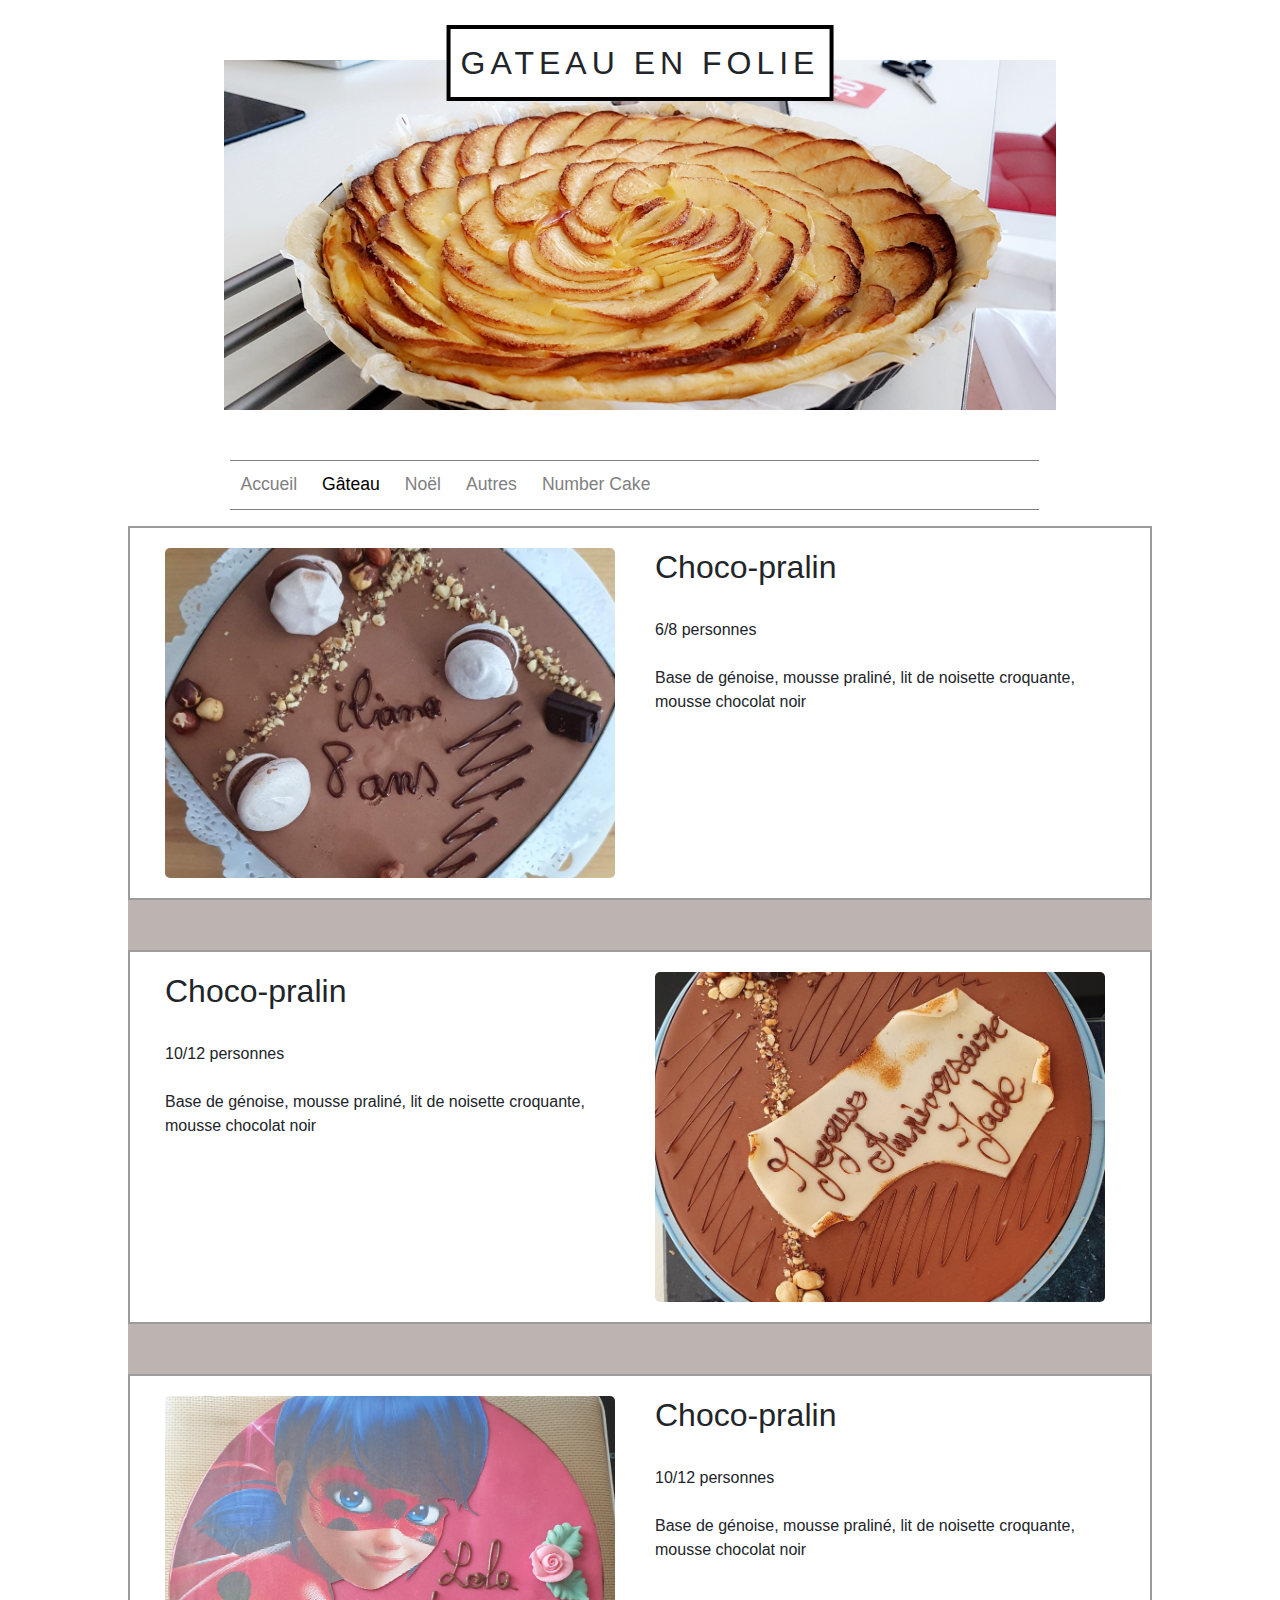
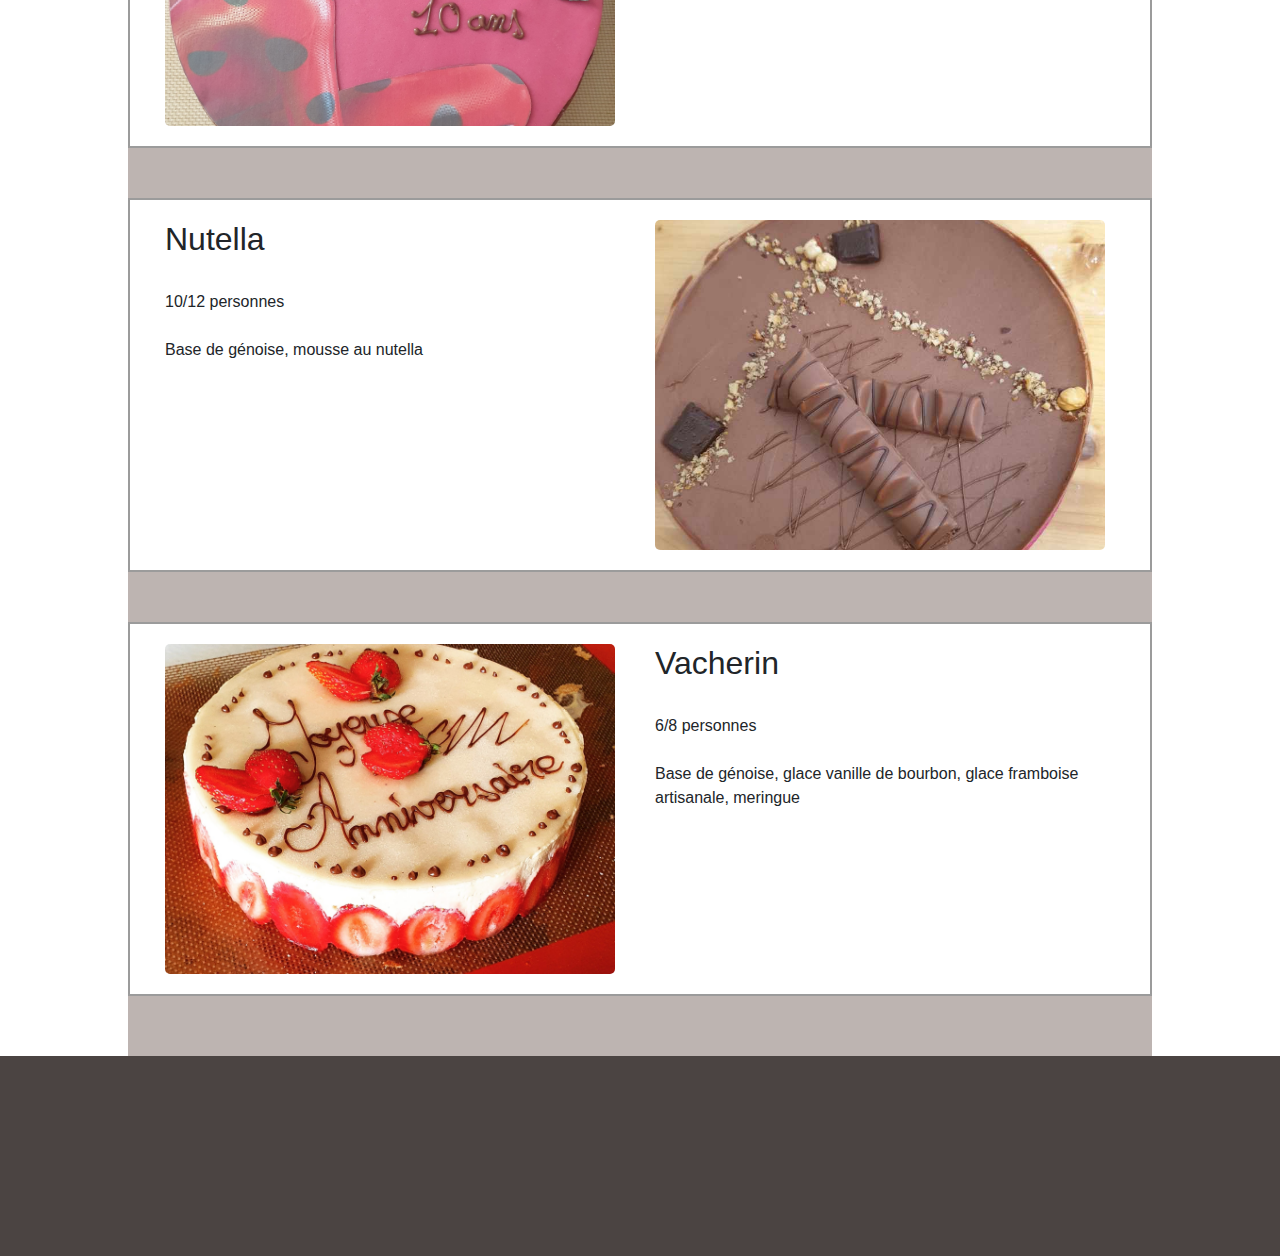
==== gateau.html @ 0f0145e6 "new img & number-cake page" ====
<!DOCTYPE html>
<html lang="fr">
<head>
    <meta charset="utf-8" />
    <title>Gâteaux - Gâteau en Folie</title>
    <link href="css/header.css" rel="stylesheet">
    <link href="css/footer.css" rel="stylesheet">
    <link href="css/page.css" rel="stylesheet">
    <link rel="stylesheet" href="https://maxcdn.bootstrapcdn.com/bootstrap/4.0.0/css/bootstrap.min.css" integrity="sha384-Gn5384xqQ1aoWXA+058RXPxPg6fy4IWvTNh0E263XmFcJlSAwiGgFAW/dAiS6JXm" crossorigin="anonymous">
</head>

<body>
<header>
    <div>
        <div id="banner" class="all">
            <img src="patisserie/tarte-pomme.jpg">
        </div>
        <div id="titleSite">
            <span class="center-page">
                GATEAU EN FOLIE
            </span>
        </div>
    </div>
    <nav>
        <ul>
          <li><a href="index.html"> Accueil</a></li>
          <li><a href="#" class="active"> Gâteau </a></li>
          <li><a href="noel.html"> Noël </a></li>
          <li><a href="others.html"> Autres </a></li>
          <li><a href="number-cake.html"> Number Cake </a></li>
        </ul>
    </nav>
    <!--#include virtual="/common/header.html" -->
</header>
<main>
    <div class="container">
        <div class="row">
            <div class="col-6">
                <img src="patisserie/gateau/ilyana.jpg" class="img-patisserie myImg">
            </div>
            <div class="col-6">
                <h2> Choco-pralin </h2>
                <br>
                <div>
                    6/8 personnes
                </div>
                <br>
                <div>
                    Base de génoise, mousse praliné, lit de noisette croquante, mousse chocolat noir
                </div>
            </div>
        </div>

        <div class="row">
            <div class="col-6">
                <h2> Choco-pralin </h2>
                <br>
                <div>
                    10/12 personnes
                </div>
                <br>
                <div>
                    Base de génoise, mousse praliné, lit de noisette croquante, mousse chocolat noir
                </div>
            </div>
            <div class="col-6">
                <img src="patisserie/gateau/Jade.jpg" class="img-patisserie myImg">
            </div>
        </div>

        <div class="row">
            <div class="col-6">
                <img src="patisserie/gateau/choco-prlin-rouge.jpg" class="img-patisserie myImg">
            </div>
            <div class="col-6">
              <h2> Choco-pralin </h2>
              <br>
              <div>
                  10/12 personnes
              </div>
              <br>
              <div>
                  Base de génoise, mousse praliné, lit de noisette croquante, mousse chocolat noir
              </div>
            </div>
        </div>

        <div class="row">
            <div class="col-6">
                <h2> Nutella </h2>
                <br>
                <div>
                    10/12 personnes
                </div>
                <br>
                <div>
                    Base de génoise, mousse au nutella
                </div>
            </div>
            <div class="col-6">
                <img src="patisserie/gateau/nutella.jpg" class="img-patisserie myImg">
            </div>
        </div>

        <div class="row">
            <div class="col-6">
                <img src="patisserie/gateau/fraisier.jpg" class="img-patisserie myImg">
            </div>
            <div class="col-6">
                <h2> Vacherin </h2>
                <br>
                <div>
                    6/8 personnes
                </div>
                <br>
                <div>
                    Base de génoise, glace vanille de bourbon, glace framboise artisanale, meringue
                </div>
            </div>
        </div>

    </div>
    <div id="myModal" class="modal">
        <span class="close">&times;</span>
        <img class="modal-content" id="img01">
        <div id="caption"></div>
    </div>
</main>
<footer>
    <!-- The Modal -->


    <script>
        // Get the modal
        var modal = document.getElementById('myModal');

        // Get the image and insert it inside the modal - use its "alt" text as a caption
        var modalImg = document.getElementById("img01");
        var captionText = document.getElementById("caption");
        Array.prototype.slice.call(document.getElementsByClassName('myImg')).forEach(elm => elm.addEventListener('click', function(){
            modal.style.display = "block";
            modalImg.src = this.src;
            captionText.innerHTML = this.alt;
        }))

        // Get the <span> element that closes the modal
        var span = document.getElementsByClassName("close")[0];

        // When the user clicks on <span> (x), close the modal
        span.onclick = function() {
            modal.style.display = "none";
        }
    </script>
    <script src="https://code.jquery.com/jquery-3.2.1.slim.min.js" integrity="sha384-KJ3o2DKtIkvYIK3UENzmM7KCkRr/rE9/Qpg6aAZGJwFDMVNA/GpGFF93hXpG5KkN" crossorigin="anonymous"></script>
    <script src="https://cdnjs.cloudflare.com/ajax/libs/popper.js/1.12.9/umd/popper.min.js" integrity="sha384-ApNbgh9B+Y1QKtv3Rn7W3mgPxhU9K/ScQsAP7hUibX39j7fakFPskvXusvfa0b4Q" crossorigin="anonymous"></script>
    <script src="https://maxcdn.bootstrapcdn.com/bootstrap/4.0.0/js/bootstrap.min.js" integrity="sha384-JZR6Spejh4U02d8jOt6vLEHfe/JQGiRRSQQxSfFWpi1MquVdAyjUar5+76PVCmYl" crossorigin="anonymous"></script>
</footer>
</body>

</html>
---- css/header.css ----
html, body{
    width: 100%;
    height: 100%;
    background-color: #ffff;
}

nav {
    margin-left: 18%;
}
nav ul{
    list-style: none;
    padding: 10px;
    width: 77%;
    border-top: 1px solid grey;
    border-bottom: 1px solid gray;
    height: 50px;
}
nav li {
    float: left;
    padding-right: 25px;
}
nav li a {
    font-size: 1.1rem;
    color: gray;
    text-decoration: none;
}
nav li a.active{
    color: black;
    cursor: default;
}
nav li a:hover, nav li a:focus{
    color: black;
    text-decoration: none;
    font-weight: bold;
}
#banner img{
    width: 65%;
    height: 350px;
    margin: auto;
    margin-top: 60px;
    display: block;
    object-fit: cover;
}
#titleSite{
    width: 100%;
    text-align: center;
    height: 50px
}
#titleSite span{
    font-size: 2rem;
    background-color: white;
    border: 4px solid black;
    padding: 10px;
    letter-spacing: 5px;
    top: 25px;

}

#banner-index{
    width: 100%;
    height: 100vh;
    display: block;
}
#banner-index img{
    width: 100vw;
    height: 100vh;
}
#tsparticles {
    z-index: 100;
    position: absolute;
    width: 100vw;
    height: 100vh;
    top: 0;
}
.ticket{
    position: absolute;
    top: 75%;
    z-index: 102;
    margin-left: 50%;
    transform: translate(-50%);
}
.ticket span{
    padding: 10px 20px;
    background-color: #bdb4b1;
    margin-right: 50px;
    font-size: 1.1rem;
    transition-duration: 1s;
    border-radius: 50px;
    text-align: center;
}
.ticket span:hover{
    background-color: #0b0b0b;
    font-size: 1.3rem;
    transition-duration: 1s;
}
.ticket span a{
    color: white;
    font-weight: bold;
}
.ticket span a:hover {
    color: white;
    text-decoration: none;
    font-weight: bold;
}

@media (max-width: 600px){
    #banner{
        display: none;
    }
    nav{
        margin-top: 180px;
    }
    nav ul{
        height: 80px;
    }
    .col-6{
        flex: none !important;
    }
}
@media (max-width: 878px){
    .ticket span{
        display: block;
        margin-bottom: 20px;
    }
    .ticket{
        top: 65%;
    }
}
---- css/footer.css ----
footer{
    height: 200px;
    background-color: #4b4442;
}
---- css/page.css ----
.center-page{
    left: 50%;
    transform: translate(-50%);
    position: absolute;
}
.all{
    width: 100%;
}


main{
    margin: 0 20%;
    min-height: 61%;
    background-color: #ffff;
    margin-bottom: 40px;
}
.container{
    background-color: #bdb4b1;
    padding: 0;
    padding-bottom: 10px;
}
.row{
    background-color: white;
    border: 2px solid #9b9b9b;
    margin-bottom: 50px;
    padding: 20px;
}

.img-patisserie{
    max-width: 450px;
    max-height: 330px;
    object-fit: cover;
    width: 100%;
    height: 100%;
}
.myImg {
    border-radius: 5px;
    cursor: pointer;
    transition: 0.3s;
}

.myImg:hover {opacity: 0.7;}

/* The Modal (background) */
.modal {
    display: none; /* Hidden by default */
    position: fixed; /* Stay in place */
    z-index: 1; /* Sit on top */
    padding-top: 100px; /* Location of the box */
    left: 0;
    top: 0;
    width: 100%; /* Full width */
    height: 100%; /* Full height */
    overflow: auto; /* Enable scroll if needed */
    background-color: rgb(0,0,0); /* Fallback color */
    background-color: rgba(0,0,0,0.9); /* Black w/ opacity */
}

/* Modal Content (image) */
.modal-content {
    margin: auto;
    display: block;
    width: 80%;
    max-width: 700px;
}

/* Caption of Modal Image */
#caption {
    margin: auto;
    display: block;
    width: 80%;
    max-width: 700px;
    text-align: center;
    color: #ccc;
    padding: 10px 0;
    height: 150px;
}

/* Add Animation */
.modal-content, #caption {
    animation-name: zoom;
    animation-duration: 0.6s;
}

@keyframes zoom {
    from {transform: scale(0.1)}
    to {transform: scale(1)}
}

/* The Close Button */
.close {
    position: absolute;
    top: 15px;
    right: 35px;
    color: #f1f1f1;
    font-size: 40px;
    font-weight: bold;
    transition: 0.3s;
}

.close:hover,
.close:focus {
    color: #bbb;
    text-decoration: none;
    cursor: pointer;
}

/* 100% Image Width on Smaller Screens */
@media only screen and (max-width: 700px){
    .modal-content {
        width: 100%;
    }
}
@media (max-width: 1616px){
    main{
        margin: 0 10%;
    }
}
@media (max-width: 1004px){
    .container{
        max-width: none !important;
    }
    .col-6{
        max-width: none !important;
        float: none;
    }
}
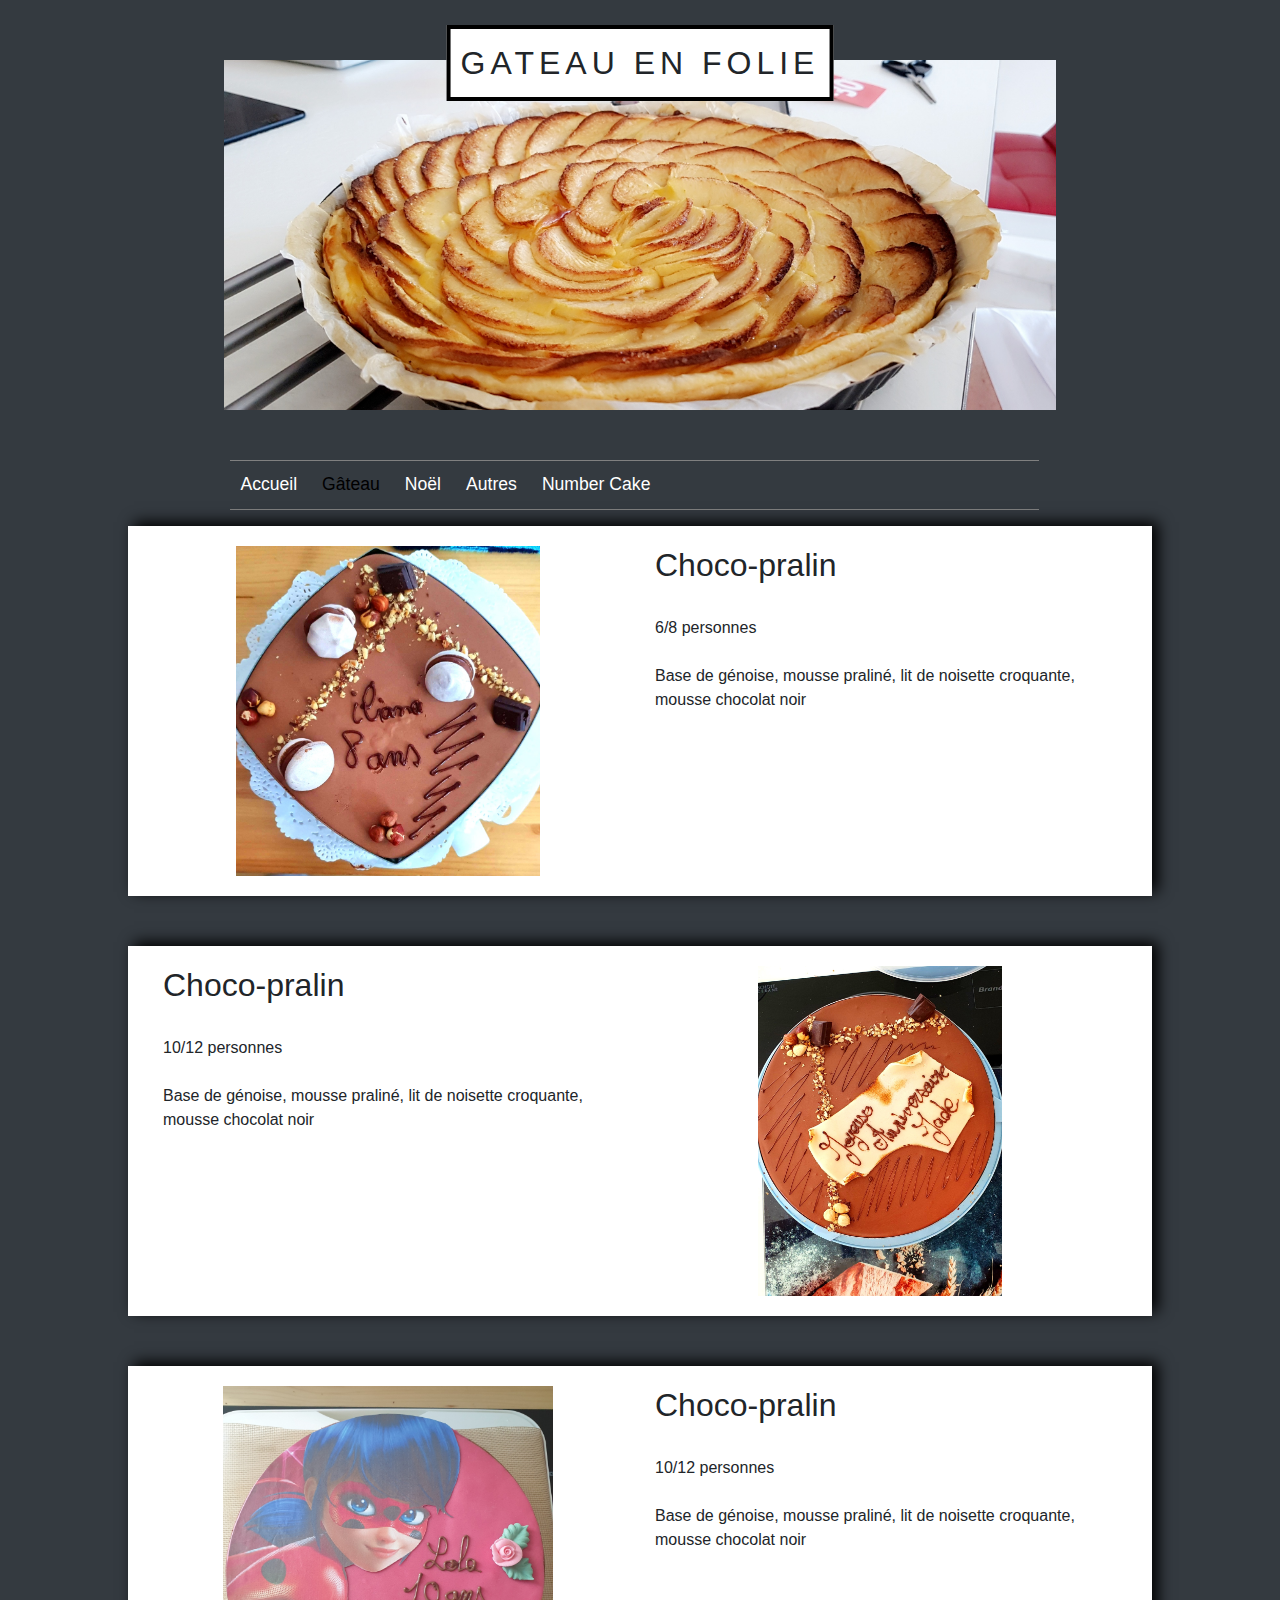
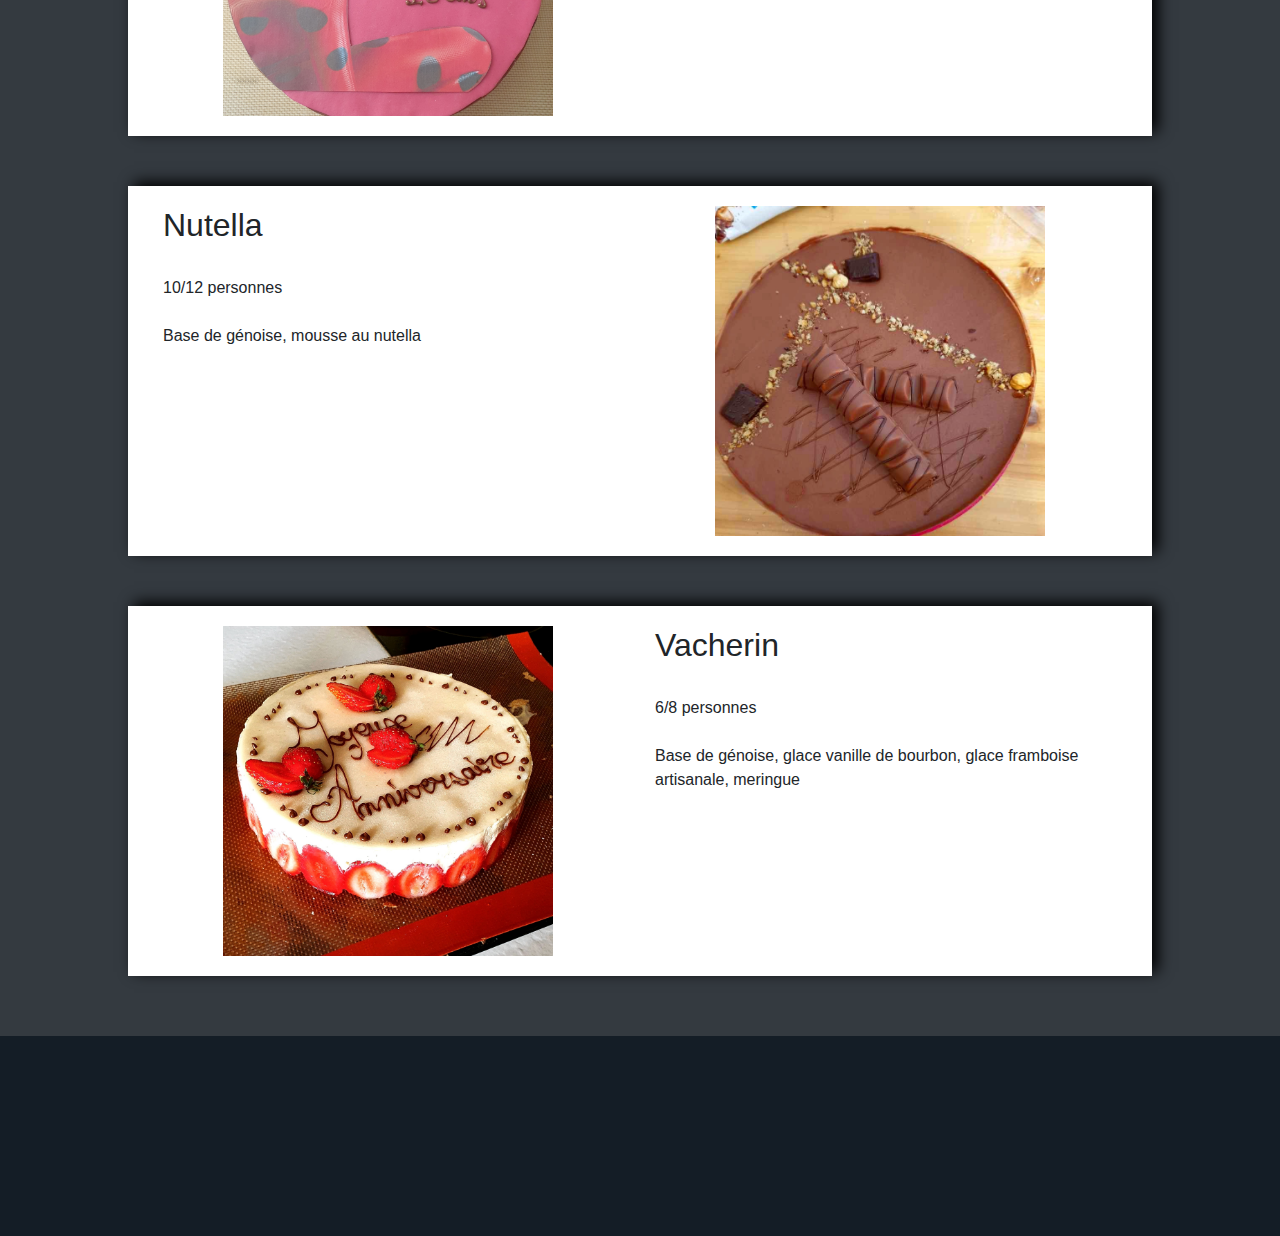
==== commit 6e4f732b: "dark theme" ====
--- a/gateau.html
+++ b/gateau.html
@@ -6,6 +6,7 @@
     <link href="css/header.css" rel="stylesheet">
     <link href="css/footer.css" rel="stylesheet">
     <link href="css/page.css" rel="stylesheet">
+    <link href="css/dark-theme.css" rel="stylesheet">
     <link rel="stylesheet" href="https://maxcdn.bootstrapcdn.com/bootstrap/4.0.0/css/bootstrap.min.css" integrity="sha384-Gn5384xqQ1aoWXA+058RXPxPg6fy4IWvTNh0E263XmFcJlSAwiGgFAW/dAiS6JXm" crossorigin="anonymous">
 </head>
 
--- a/css/header.css
+++ b/css/header.css
@@ -2,6 +2,7 @@
     width: 100%;
     height: 100%;
     background-color: #ffff;
+    scroll-behavior: smooth;
 }
 
 nav {
@@ -21,7 +22,6 @@
 }
 nav li a {
     font-size: 1.1rem;
-    color: gray;
     text-decoration: none;
 }
 nav li a.active{
@@ -72,14 +72,70 @@
     height: 100vh;
     top: 0;
 }
-.ticket{
-    position: absolute;
-    top: 75%;
-    z-index: 102;
-    margin-left: 50%;
-    transform: translate(-50%);
+.ticket .row {
+  border: none;
 }
-.ticket span{
+.ticket .col-sm .row div{
+  width: 100%;
+  text-align: center;
+}
+.img-index{
+  max-height: 330px;
+  height: 100%;
+  opacity: 1;
+  transition: .3s ease-in-out;
+}
+.ticket.container a:hover .img-index{
+  opacity: .2;
+  border-radius: 50%;
+}
+.ticket.container a:hover div:nth-child(2){
+  opacity: 1;
+}
+.ticket.container a div:nth-child(2){
+  opacity: 0;
+  font-size: 2rem;
+  position: absolute;
+  top: calc(165px - 2rem);
+  transition: .4s ease-in-out;
+  background-color: #430505ad;
+  color: white;
+}
+.ticket.container a{
+  margin-left: 50%;
+  transform: translate(-50%);
+}
+.text-presentation{
+  margin: 2% 10%;
+  background-color: white;
+  box-shadow: 1px -1px 12px black;
+  padding: 30px 15px;
+  text-align: center;
+  font-size: 1.4rem;
+}
+.anchor-index{
+  color: black;
+  position: absolute;
+  margin-left: 50%;
+  transform: translate(-50%);
+  z-index: 101;
+  top: 80vh;
+  font-size: 4rem;
+  border: 2px solid;
+  border-radius: 50%;
+  width: 70px;
+  height: 70px;
+  text-align: center;
+  line-height: 3.5rem;
+  transition: .5s ease-in-out;
+  cursor: pointer;
+  background-color: transparent;
+}
+.anchor-index:hover{
+  background-color: black;
+  color: white;
+}
+/*.ticket span{
     padding: 10px 20px;
     background-color: #bdb4b1;
     margin-right: 50px;
@@ -101,8 +157,15 @@
     color: white;
     text-decoration: none;
     font-weight: bold;
+}*/
+@media (min-width: 450px){
+  #banner-index img, #banner-index, #tsparticles{
+    height: 30vh;
+  }
+  .anchor-index{
+    display: none;
+  }
 }
-
 @media (max-width: 600px){
     #banner{
         display: none;
--- a/css/footer.css
+++ b/css/footer.css
@@ -1,4 +1,3 @@
 footer{
     height: 200px;
-    background-color: #4b4442;
-}+}
--- a/css/page.css
+++ b/css/page.css
@@ -11,17 +11,13 @@
 main{
     margin: 0 20%;
     min-height: 61%;
-    background-color: #ffff;
     margin-bottom: 40px;
 }
 .container{
-    background-color: #bdb4b1;
     padding: 0;
     padding-bottom: 10px;
 }
 .row{
-    background-color: white;
-    border: 2px solid #9b9b9b;
     margin-bottom: 50px;
     padding: 20px;
 }
@@ -29,7 +25,7 @@
 .img-patisserie{
     max-width: 450px;
     max-height: 330px;
-    object-fit: cover;
+    object-fit: contain;
     width: 100%;
     height: 100%;
 }
--- a/css/dark-theme.css
+++ b/css/dark-theme.css
@@ -0,0 +1,14 @@
+body, main, .container, .ticket .row, header#header, body, html{
+  background-color: #343a40 !important;
+  box-shadow: none;
+}
+footer{
+  background-color: #141d26;
+}
+.row{
+  background-color: white;
+  box-shadow: 6px -4px 14px black;
+}
+nav li a{
+  color: white;
+}
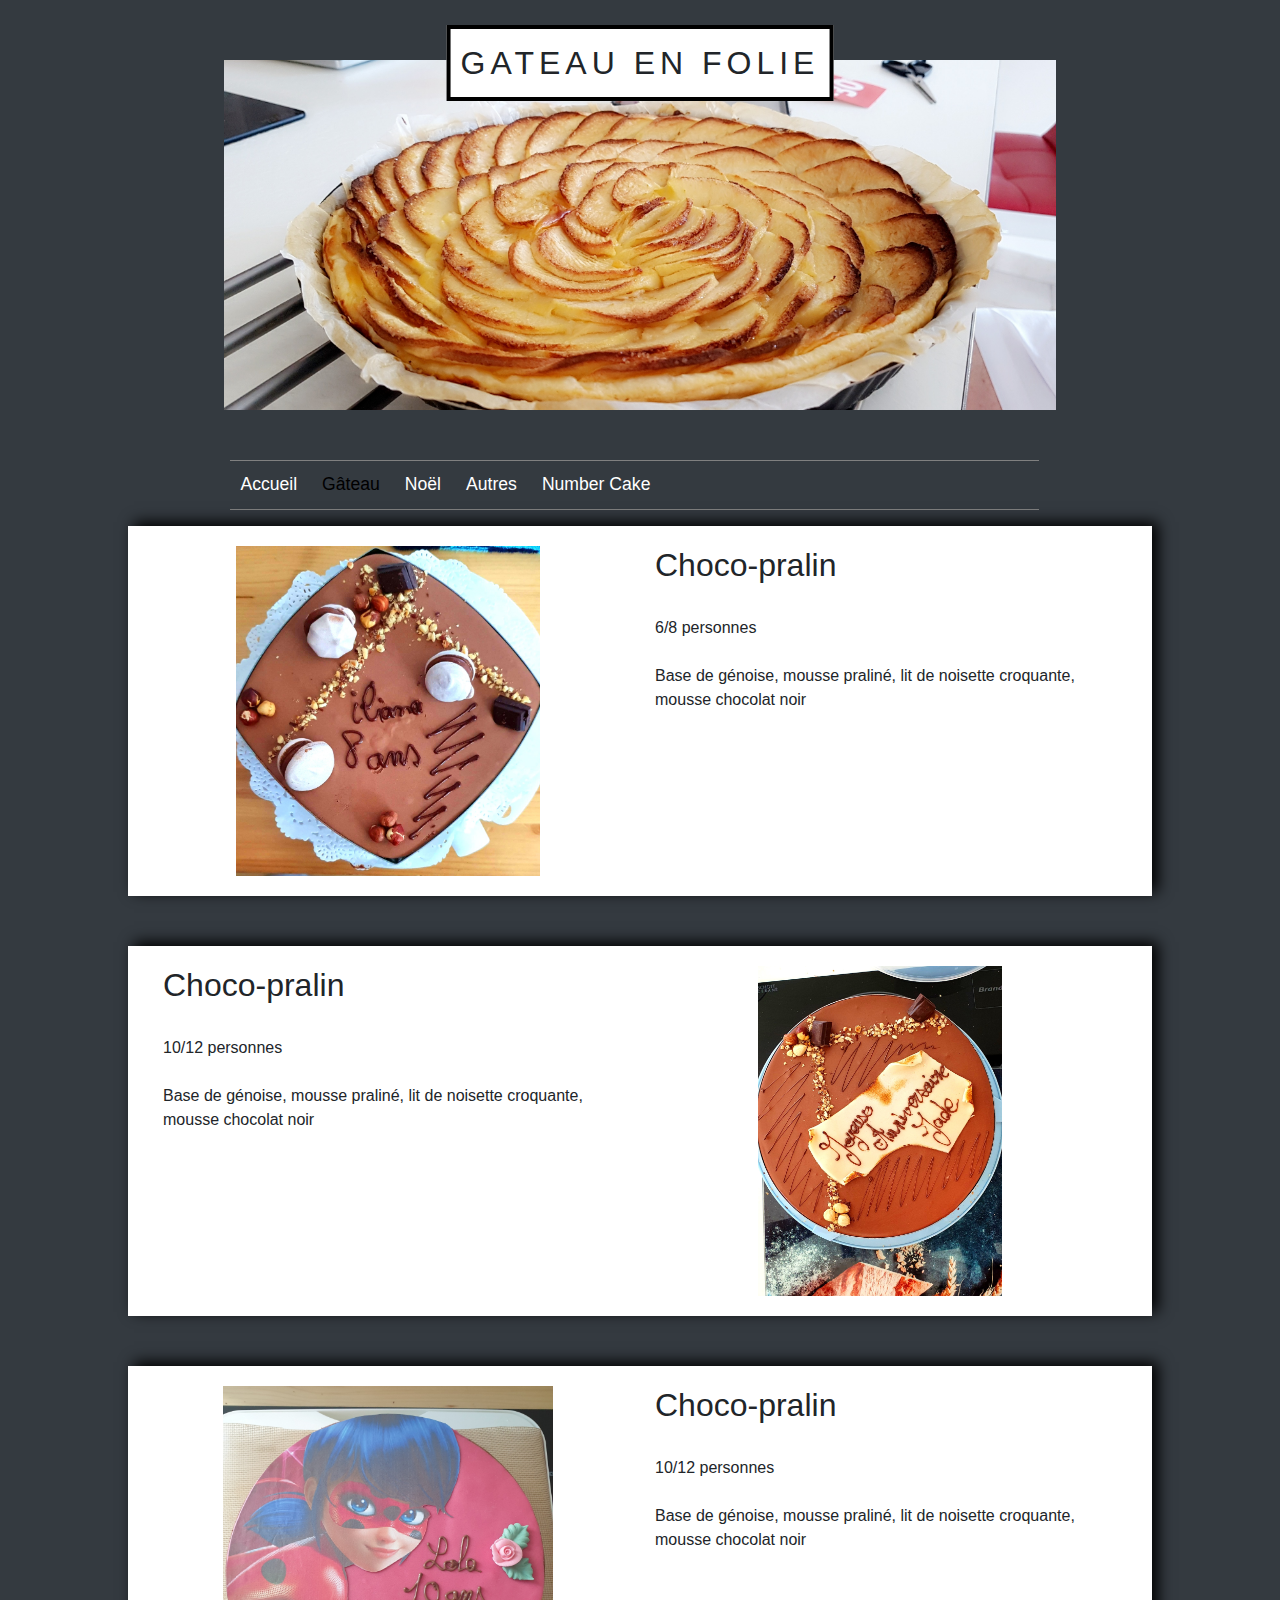
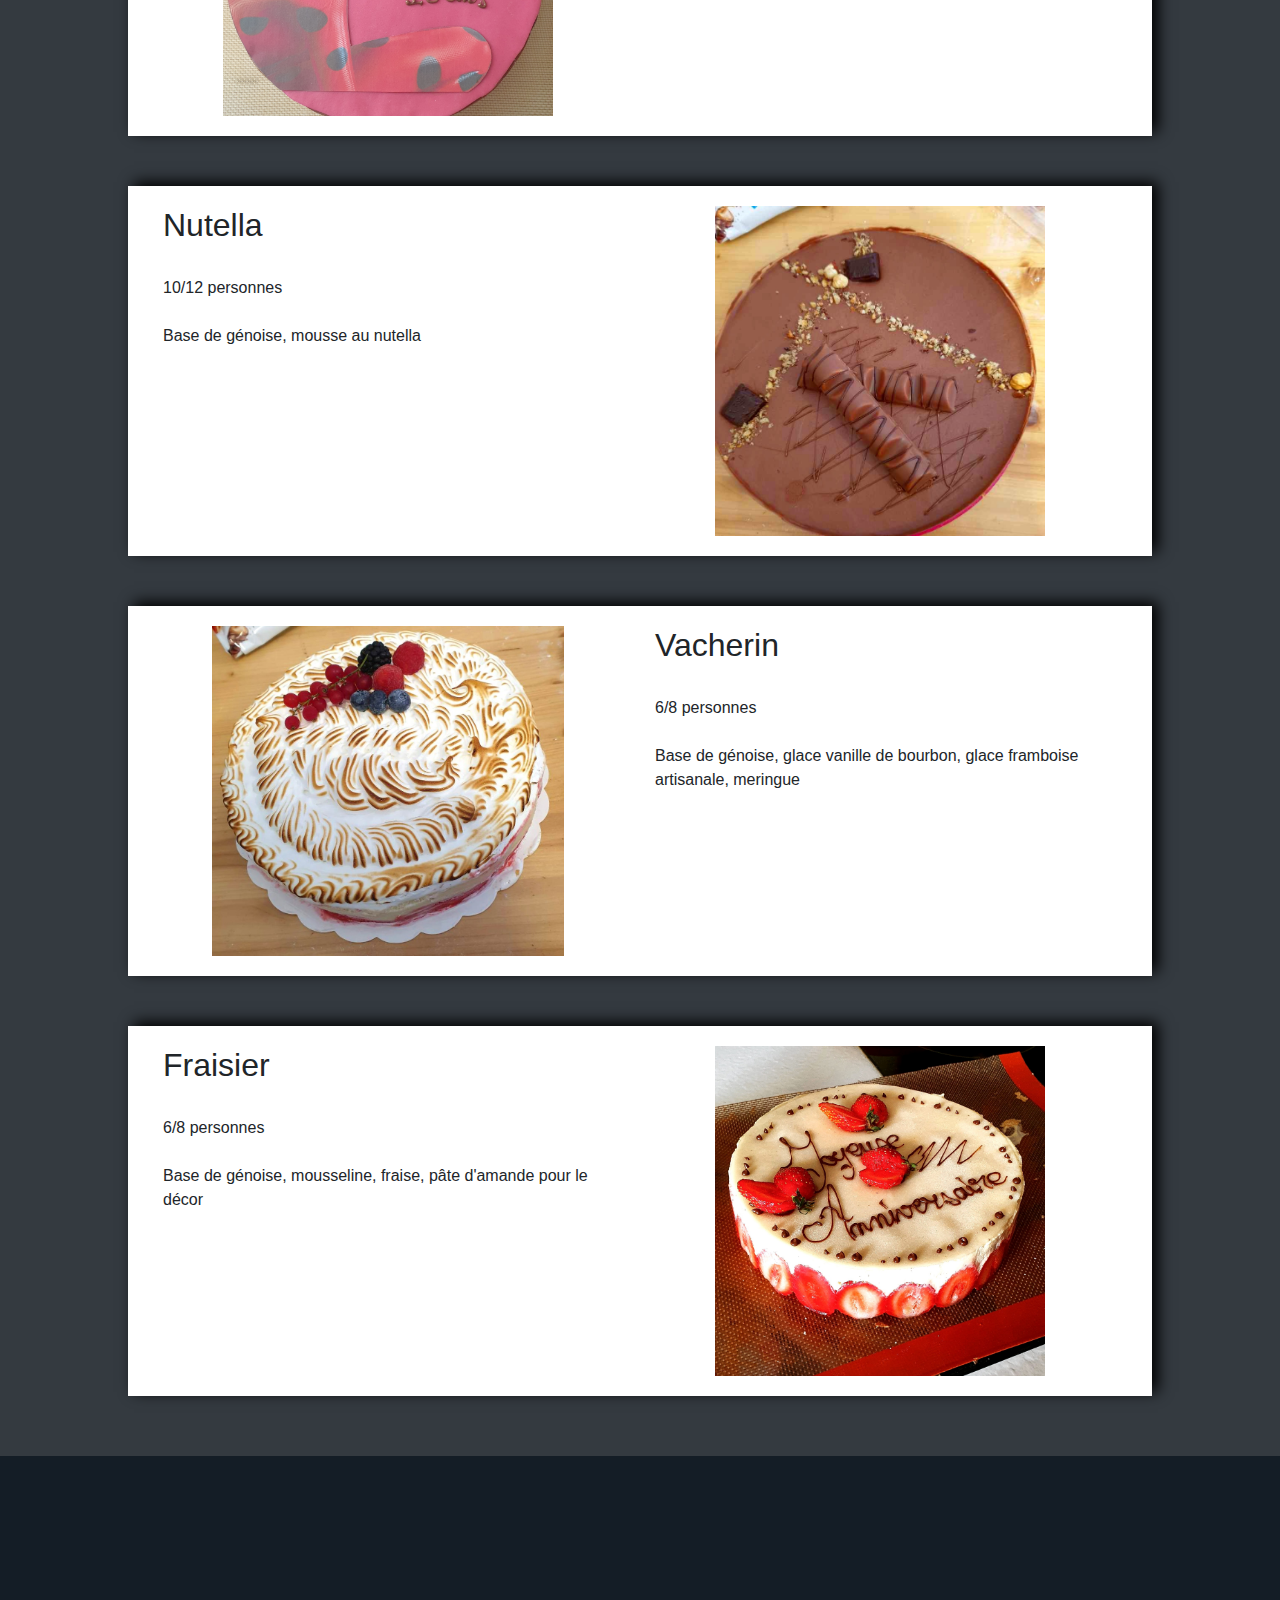
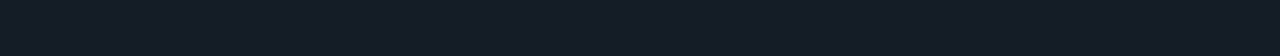
==== commit b42bbfbf: "bug with vacherin and fraisier" ====
--- a/gateau.html
+++ b/gateau.html
@@ -105,7 +105,7 @@
 
         <div class="row">
             <div class="col-6">
-                <img src="patisserie/gateau/fraisier.jpg" class="img-patisserie myImg">
+                <img src="patisserie/gateau/vacherin.jpg" class="img-patisserie myImg">
             </div>
             <div class="col-6">
                 <h2> Vacherin </h2>
@@ -117,6 +117,23 @@
                 <div>
                     Base de génoise, glace vanille de bourbon, glace framboise artisanale, meringue
                 </div>
+            </div>
+        </div>
+
+        <div class="row">
+            <div class="col-6">
+                <h2> Fraisier </h2>
+                <br>
+                <div>
+                    6/8 personnes
+                </div>
+                <br>
+                <div>
+                    Base de génoise, mousseline, fraise, pâte d'amande pour le décor
+                </div>
+            </div>
+            <div class="col-6">
+                <img src="patisserie/gateau/fraisier.jpg" class="img-patisserie myImg">
             </div>
         </div>
 
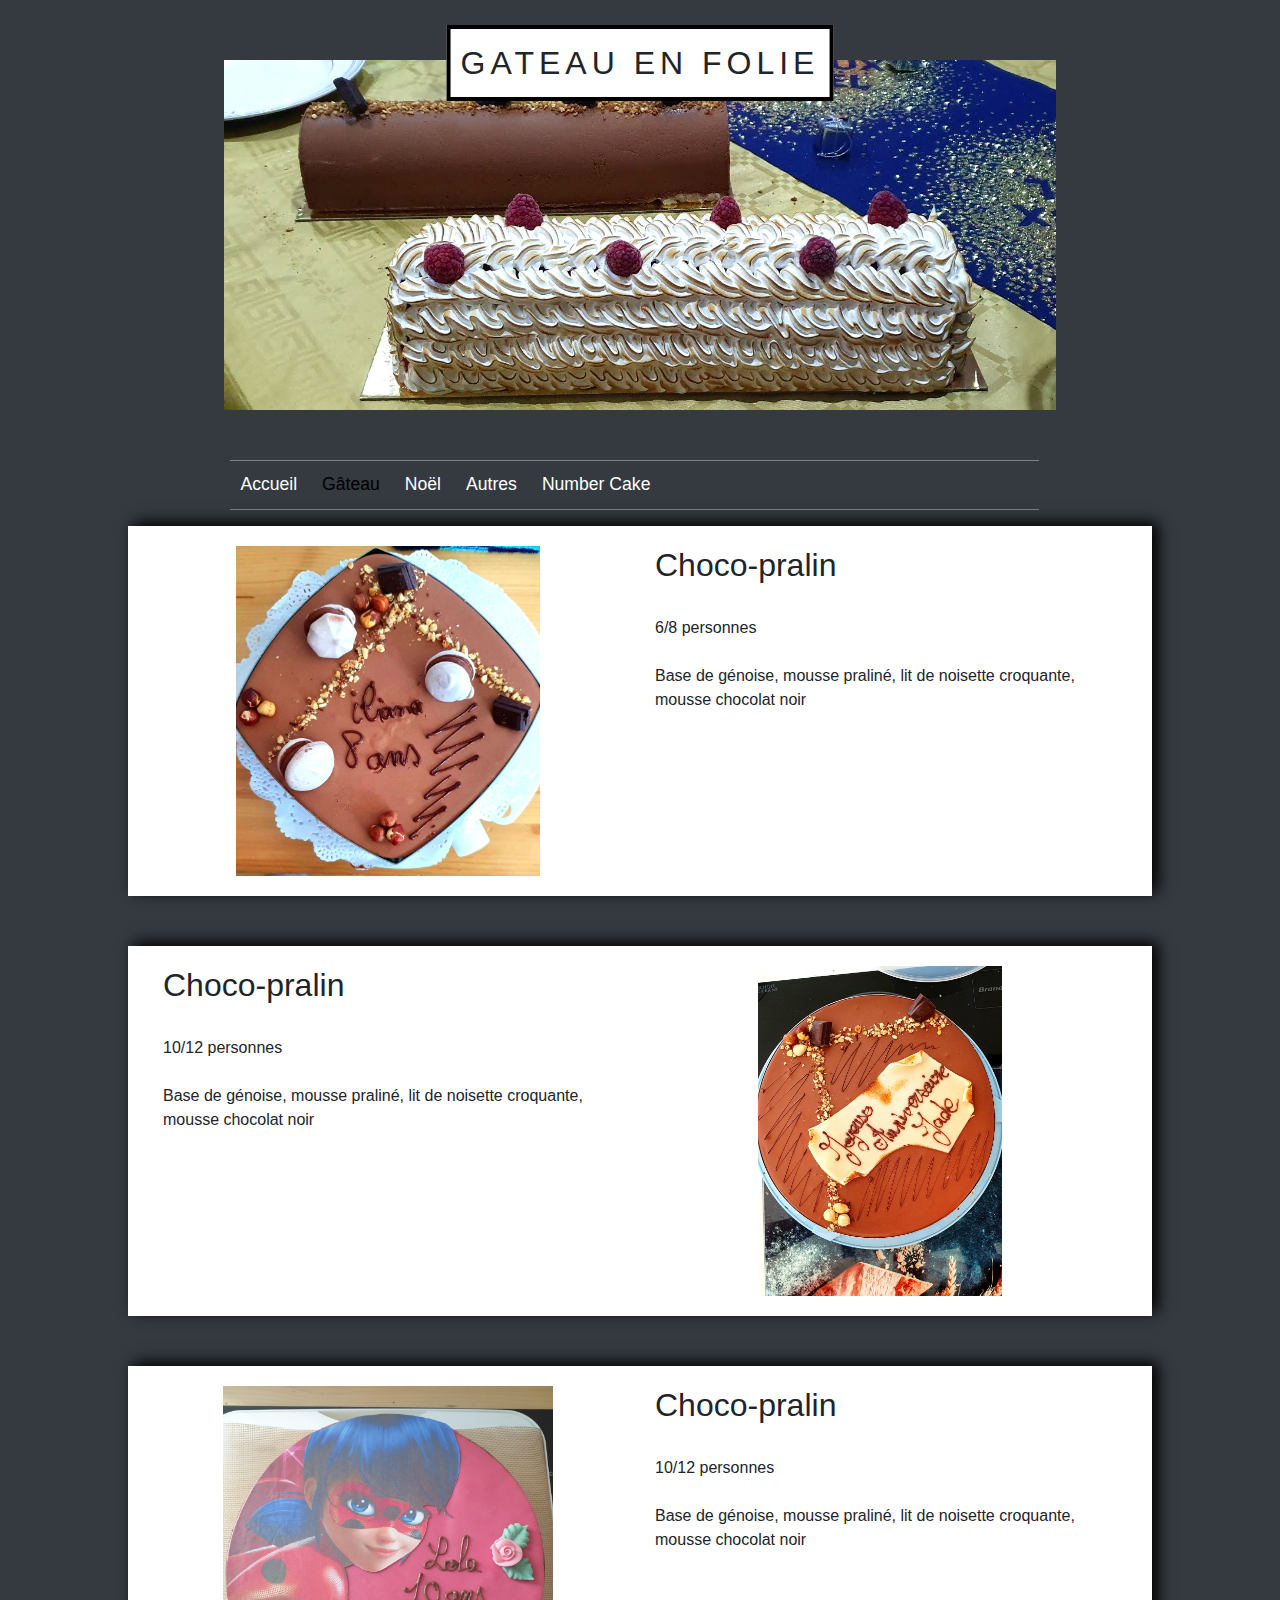
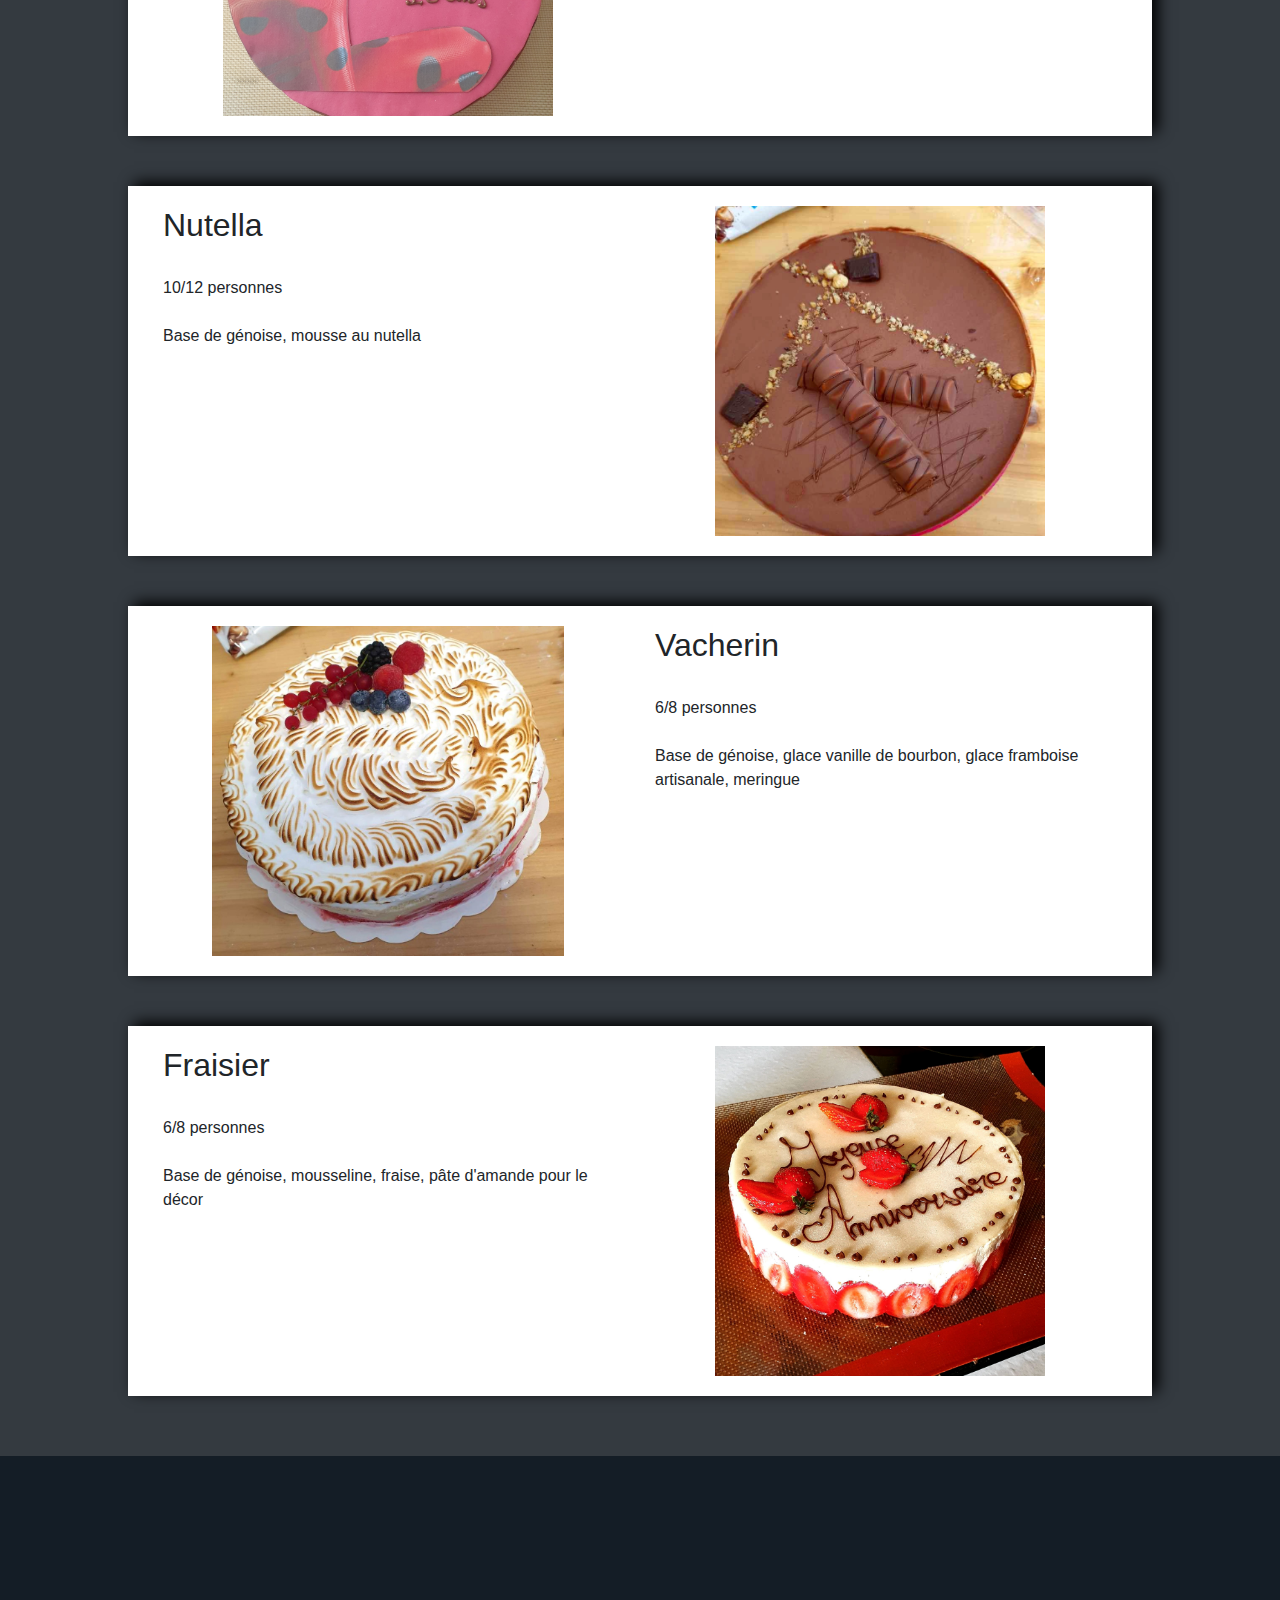
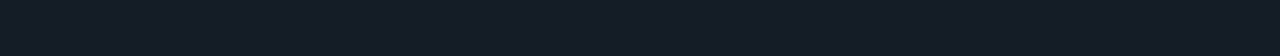
==== commit 760b74cf: "caroussel" ====
--- a/gateau.html
+++ b/gateau.html
@@ -14,7 +14,7 @@
 <header>
     <div>
         <div id="banner" class="all">
-            <img src="patisserie/tarte-pomme.jpg">
+            <img src="patisserie/presentation.jpg">
         </div>
         <div id="titleSite">
             <span class="center-page">
--- a/css/header.css
+++ b/css/header.css
@@ -158,7 +158,7 @@
     text-decoration: none;
     font-weight: bold;
 }*/
-@media (min-width: 450px){
+@media (max-width: 450px){
   #banner-index img, #banner-index, #tsparticles{
     height: 30vh;
   }
--- a/css/page.css
+++ b/css/page.css
@@ -101,6 +101,45 @@
     cursor: pointer;
 }
 
+/* Caroussel */
+.mySlides1, .mySlides2 {display: none}
+img {vertical-align: middle;}
+
+/* Slideshow container */
+.slideshow-container {
+  max-width: 1000px;
+  position: relative;
+  margin: auto;
+}
+
+/* Next & previous buttons */
+.prev, .next {
+  cursor: pointer;
+  position: absolute;
+  top: 50%;
+  width: auto;
+  padding: 16px;
+  margin-top: -22px;
+  color: white;
+  font-weight: bold;
+  font-size: 18px;
+  transition: 0.6s ease;
+  border-radius: 0 3px 3px 0;
+  user-select: none;
+}
+
+/* Position the "next button" to the right */
+.next {
+  right: 0;
+  border-radius: 3px 0 0 3px;
+}
+
+/* On hover, add a grey background color */
+.prev:hover, .next:hover {
+  background-color: #f1f1f1;
+  color: black;
+}
+
 /* 100% Image Width on Smaller Screens */
 @media only screen and (max-width: 700px){
     .modal-content {
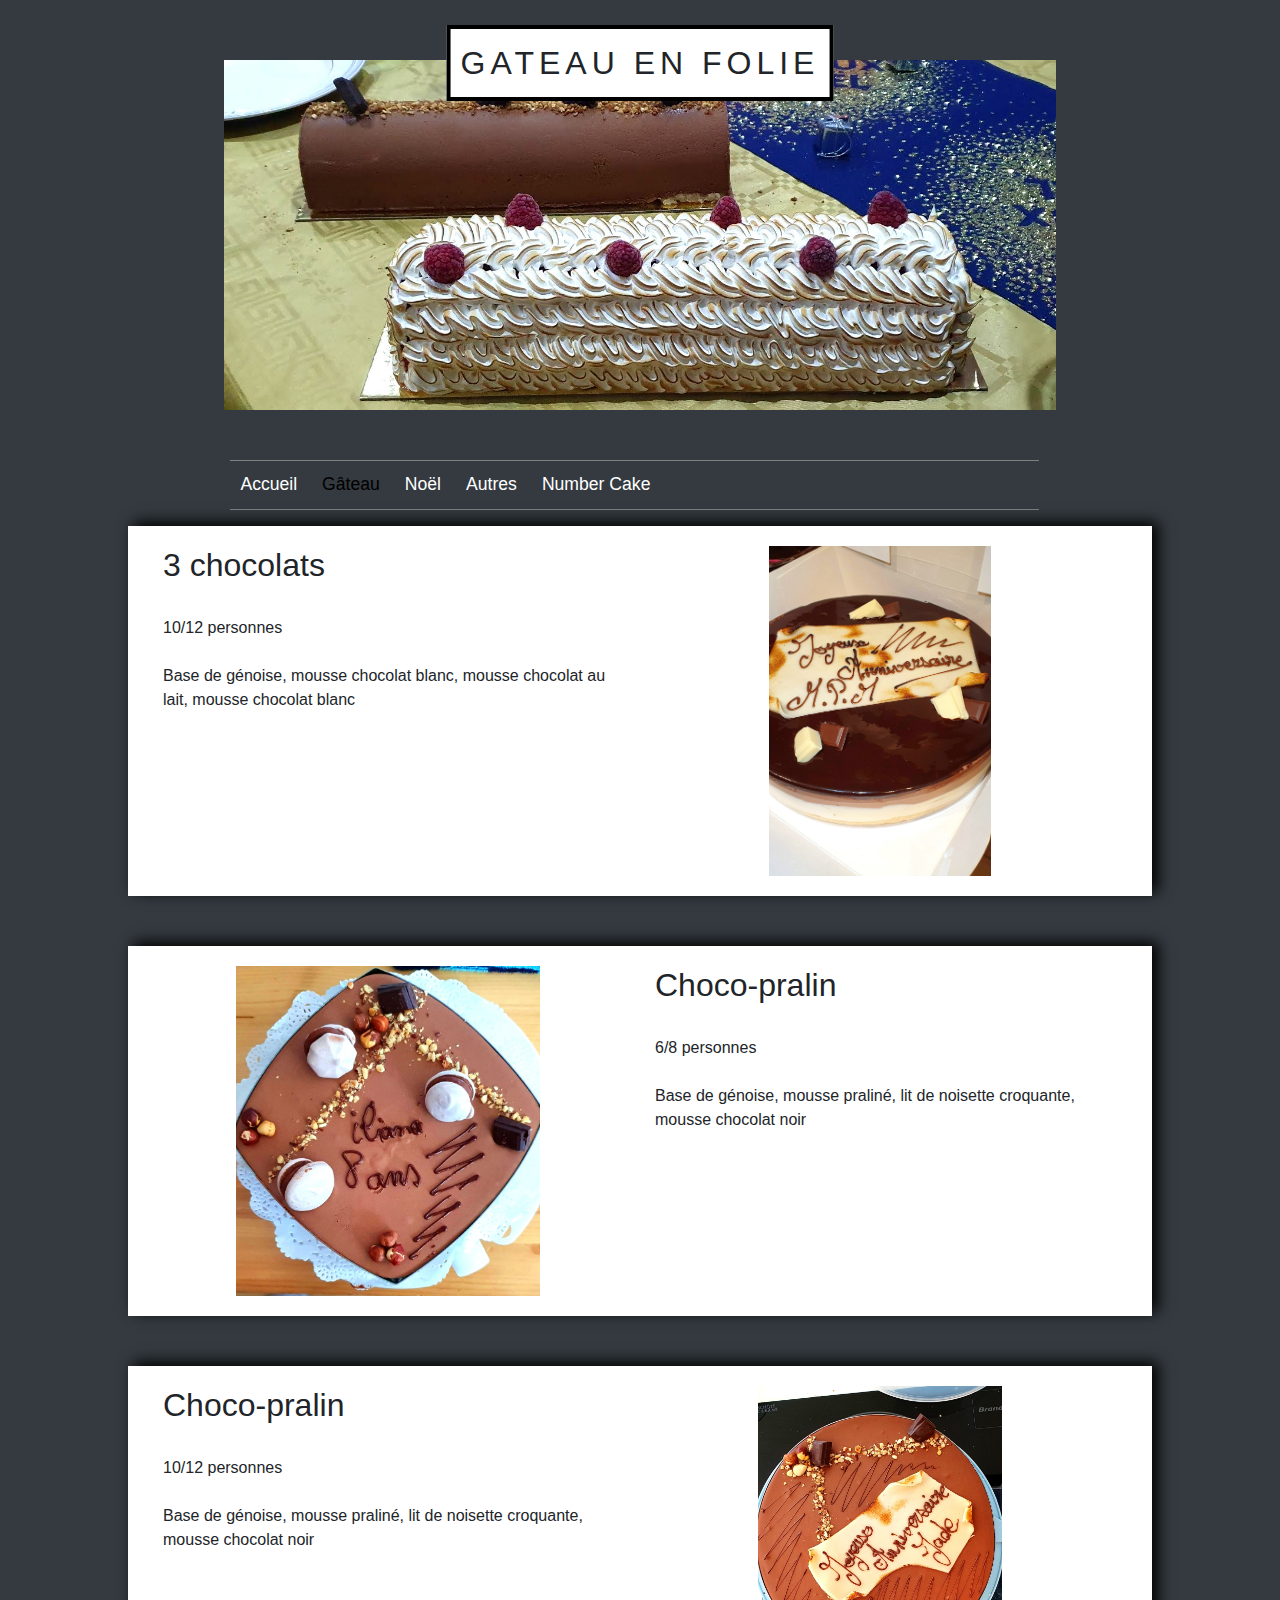
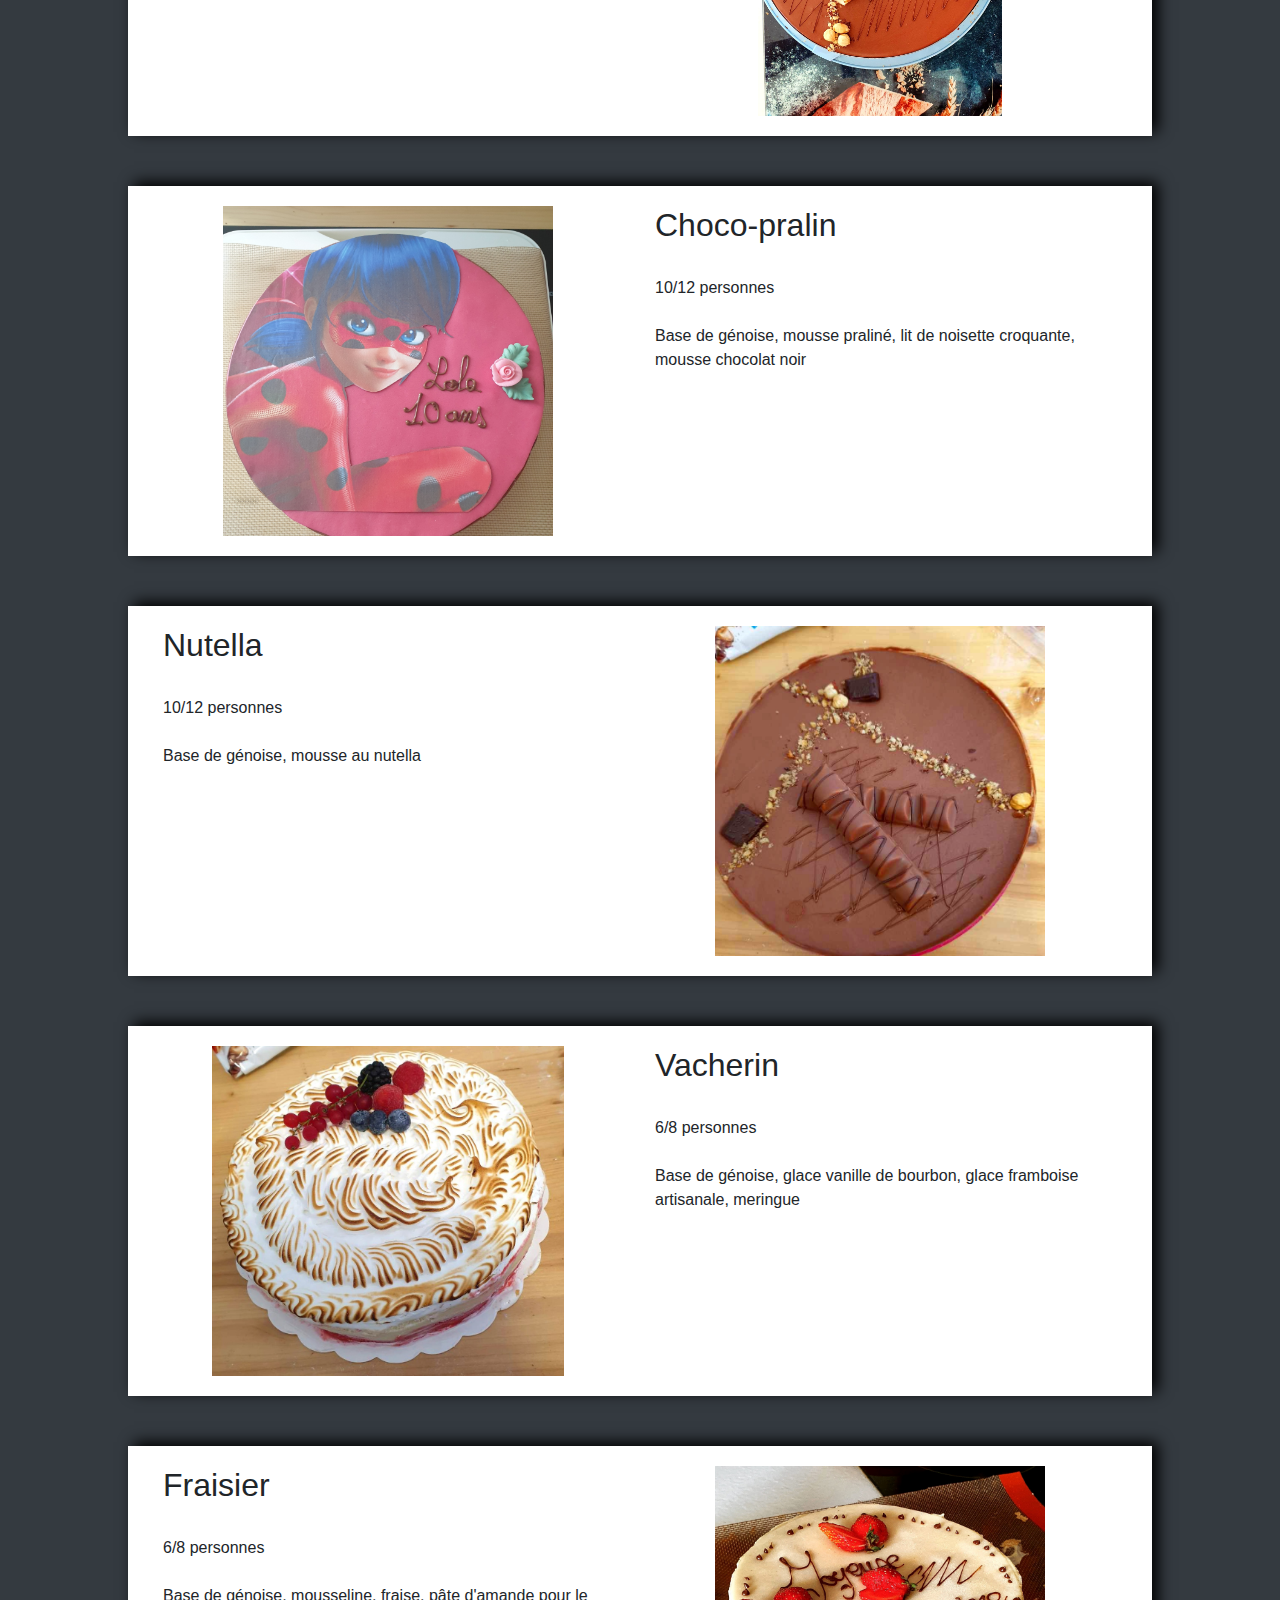
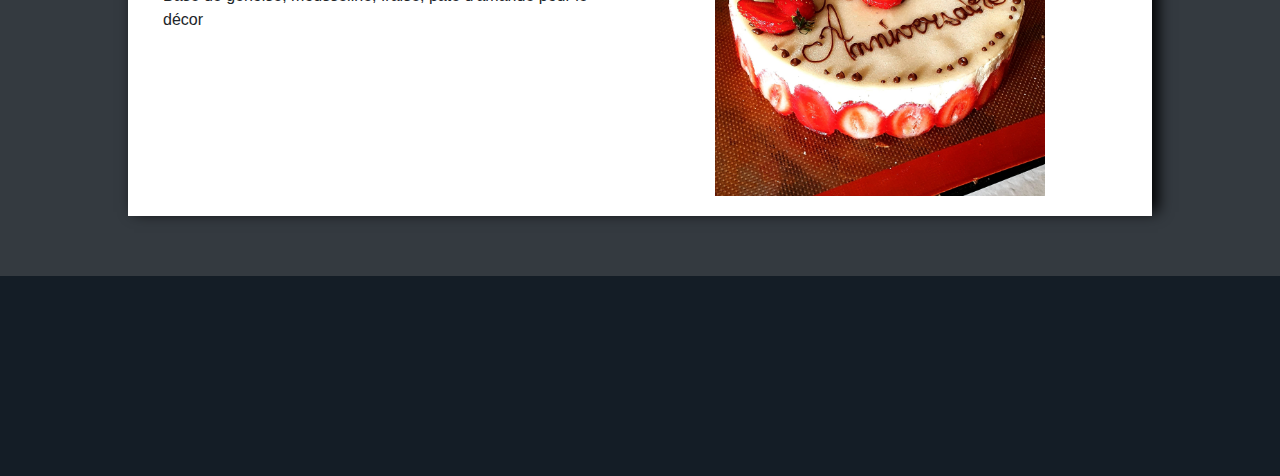
==== commit 11c252b3: "add 3 chocolats" ====
--- a/gateau.html
+++ b/gateau.html
@@ -35,6 +35,23 @@
 </header>
 <main>
     <div class="container">
+      <div class="row">
+          <div class="col-6">
+              <h2> 3 chocolats </h2>
+              <br>
+              <div>
+                  10/12 personnes
+              </div>
+              <br>
+              <div>
+                  Base de génoise, mousse chocolat blanc, mousse chocolat au lait, mousse chocolat blanc
+              </div>
+          </div>
+          <div class="col-6">
+              <img src="patisserie/gateau/3_chocolats.jpg" class="img-patisserie myImg">
+          </div>
+      </div>
+
         <div class="row">
             <div class="col-6">
                 <img src="patisserie/gateau/ilyana.jpg" class="img-patisserie myImg">
--- a/css/page.css
+++ b/css/page.css
@@ -2,6 +2,10 @@
     left: 50%;
     transform: translate(-50%);
     position: absolute;
+}
+.center-page-indiv{
+    margin-left: 50%;
+    transform: translate(-50%);
 }
 .all{
     width: 100%;
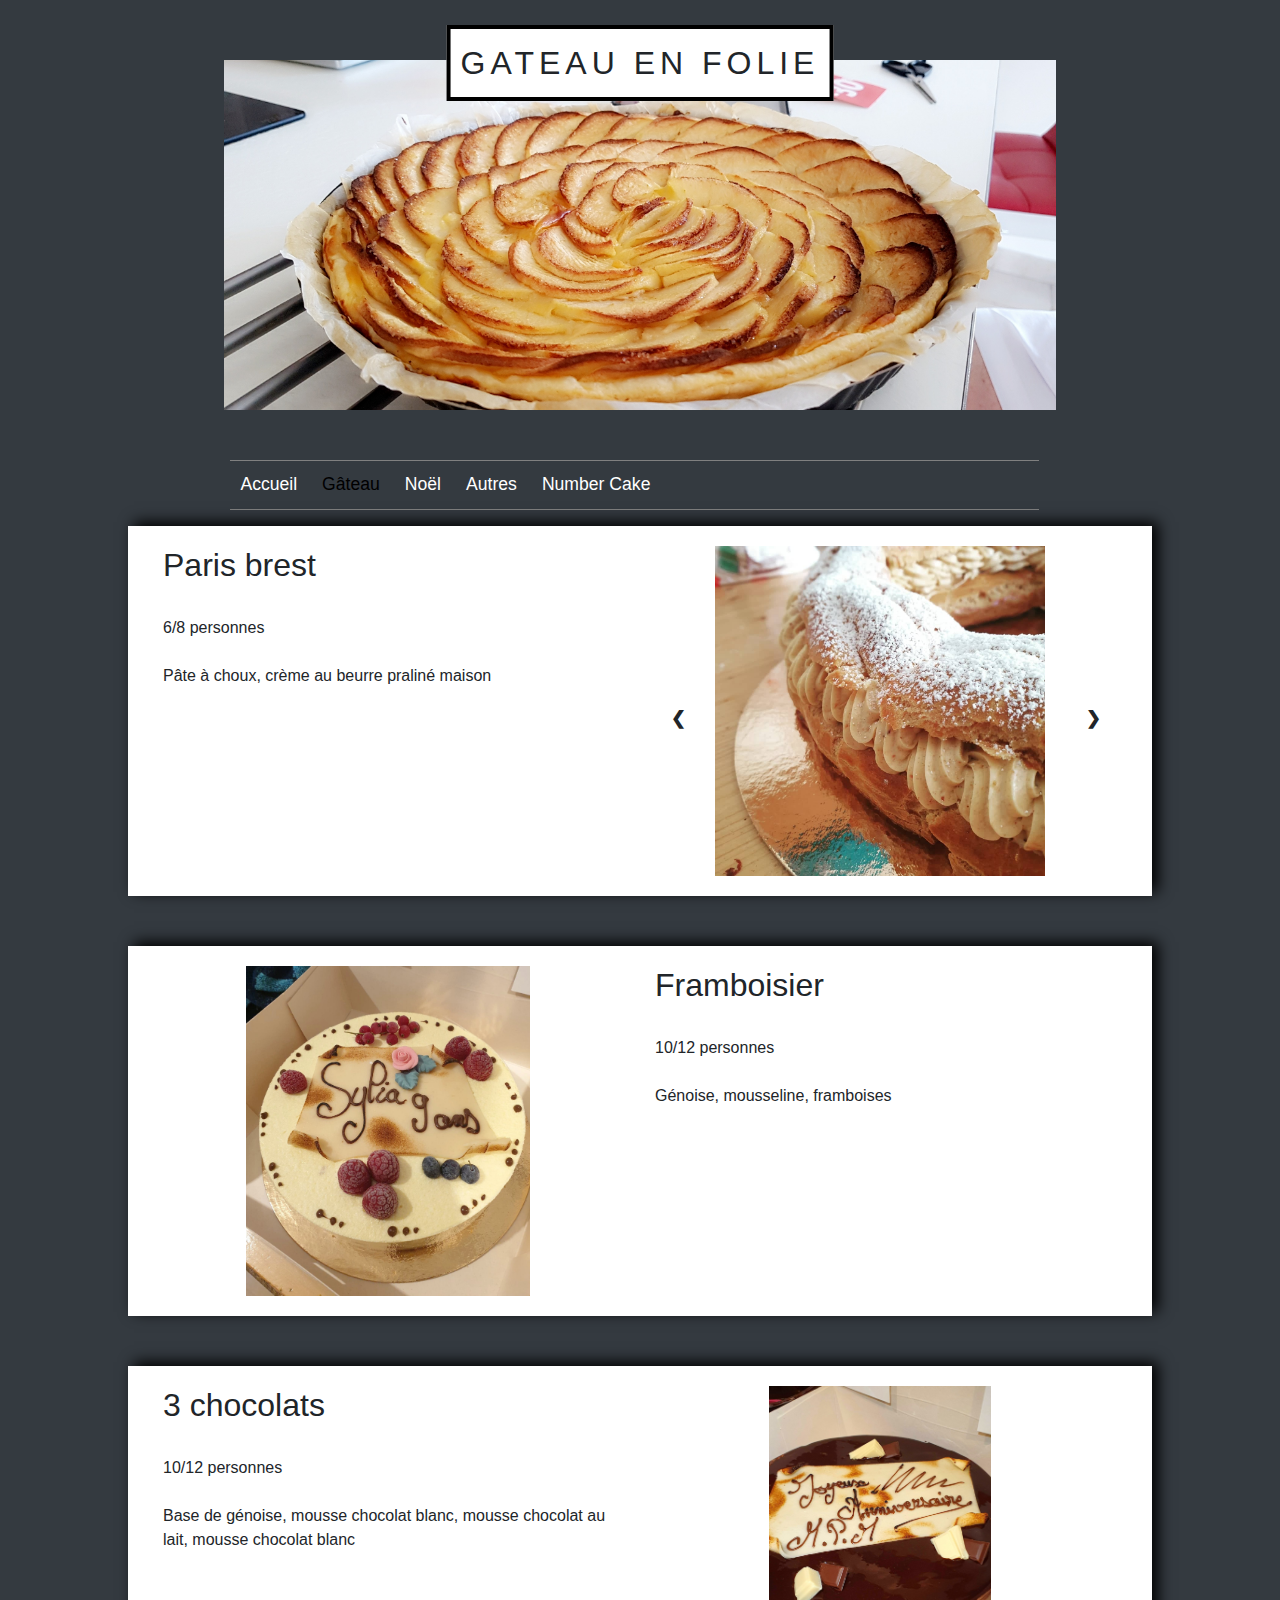
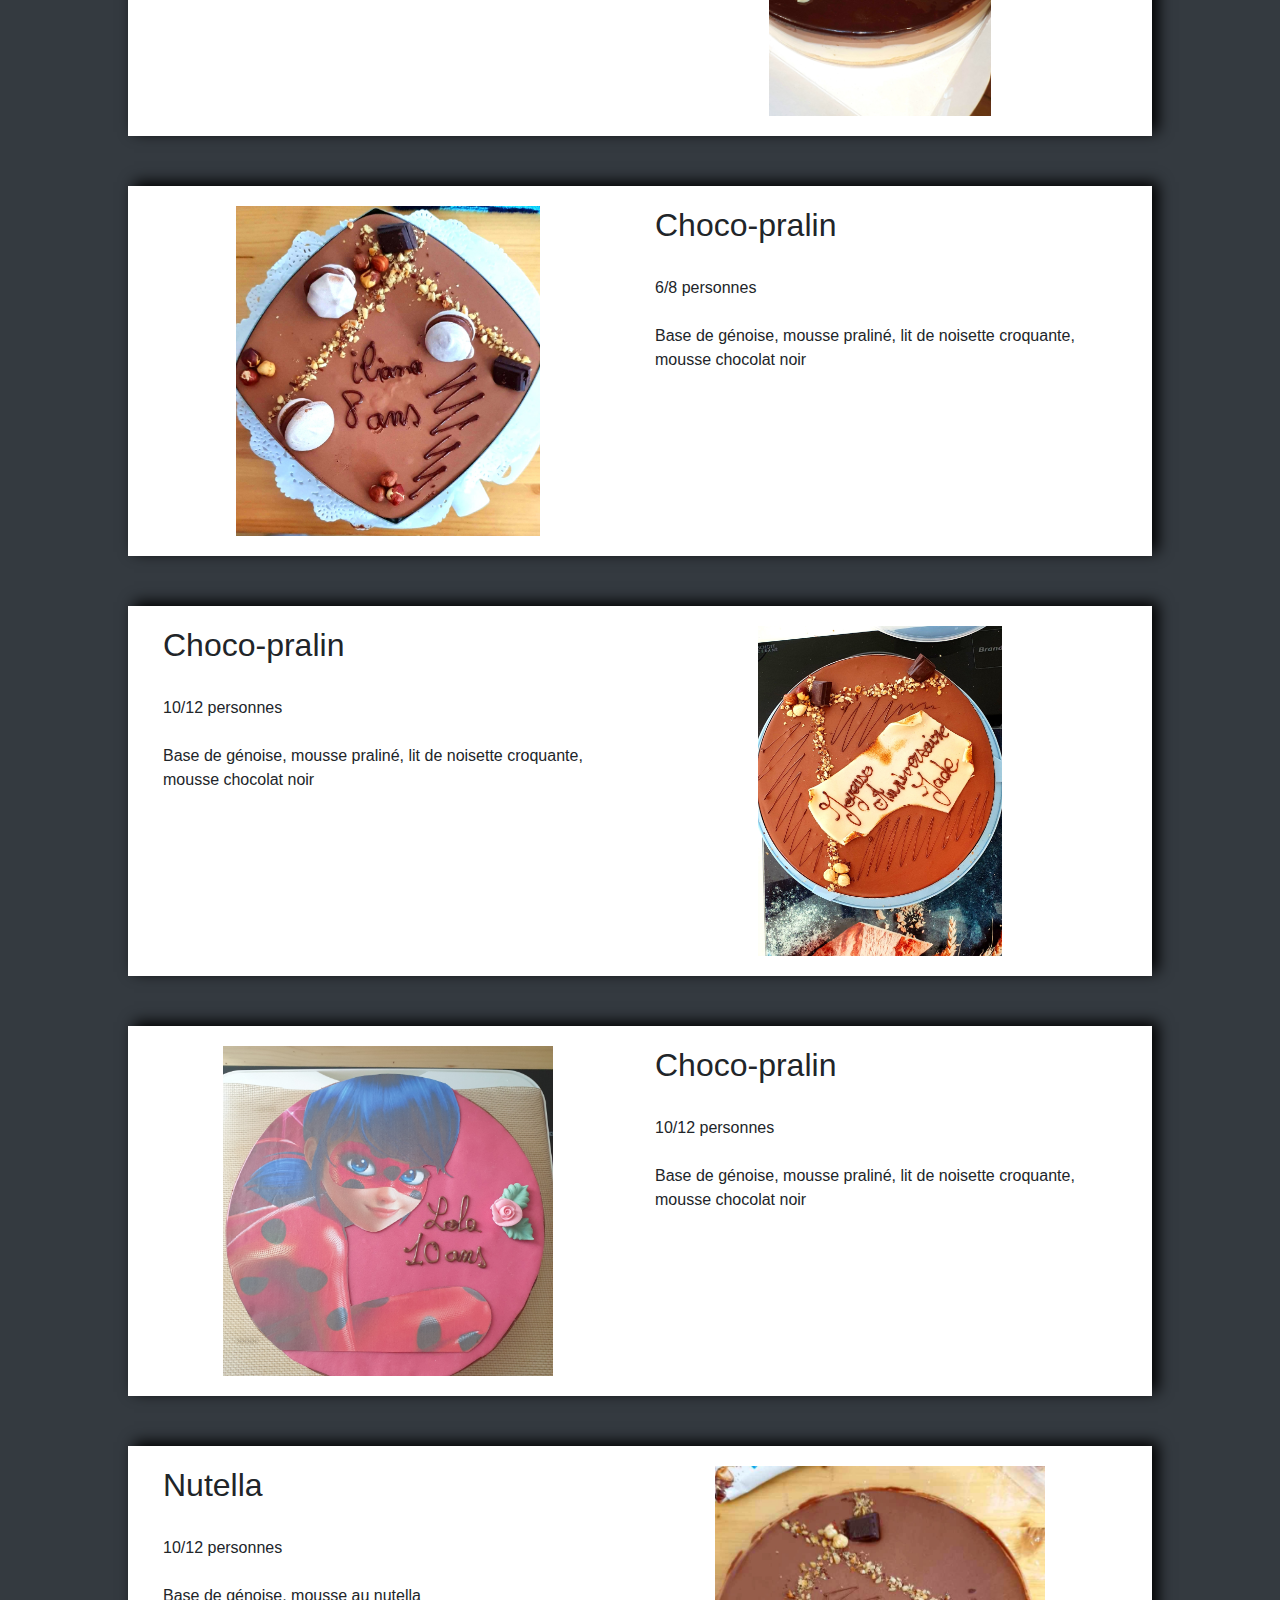
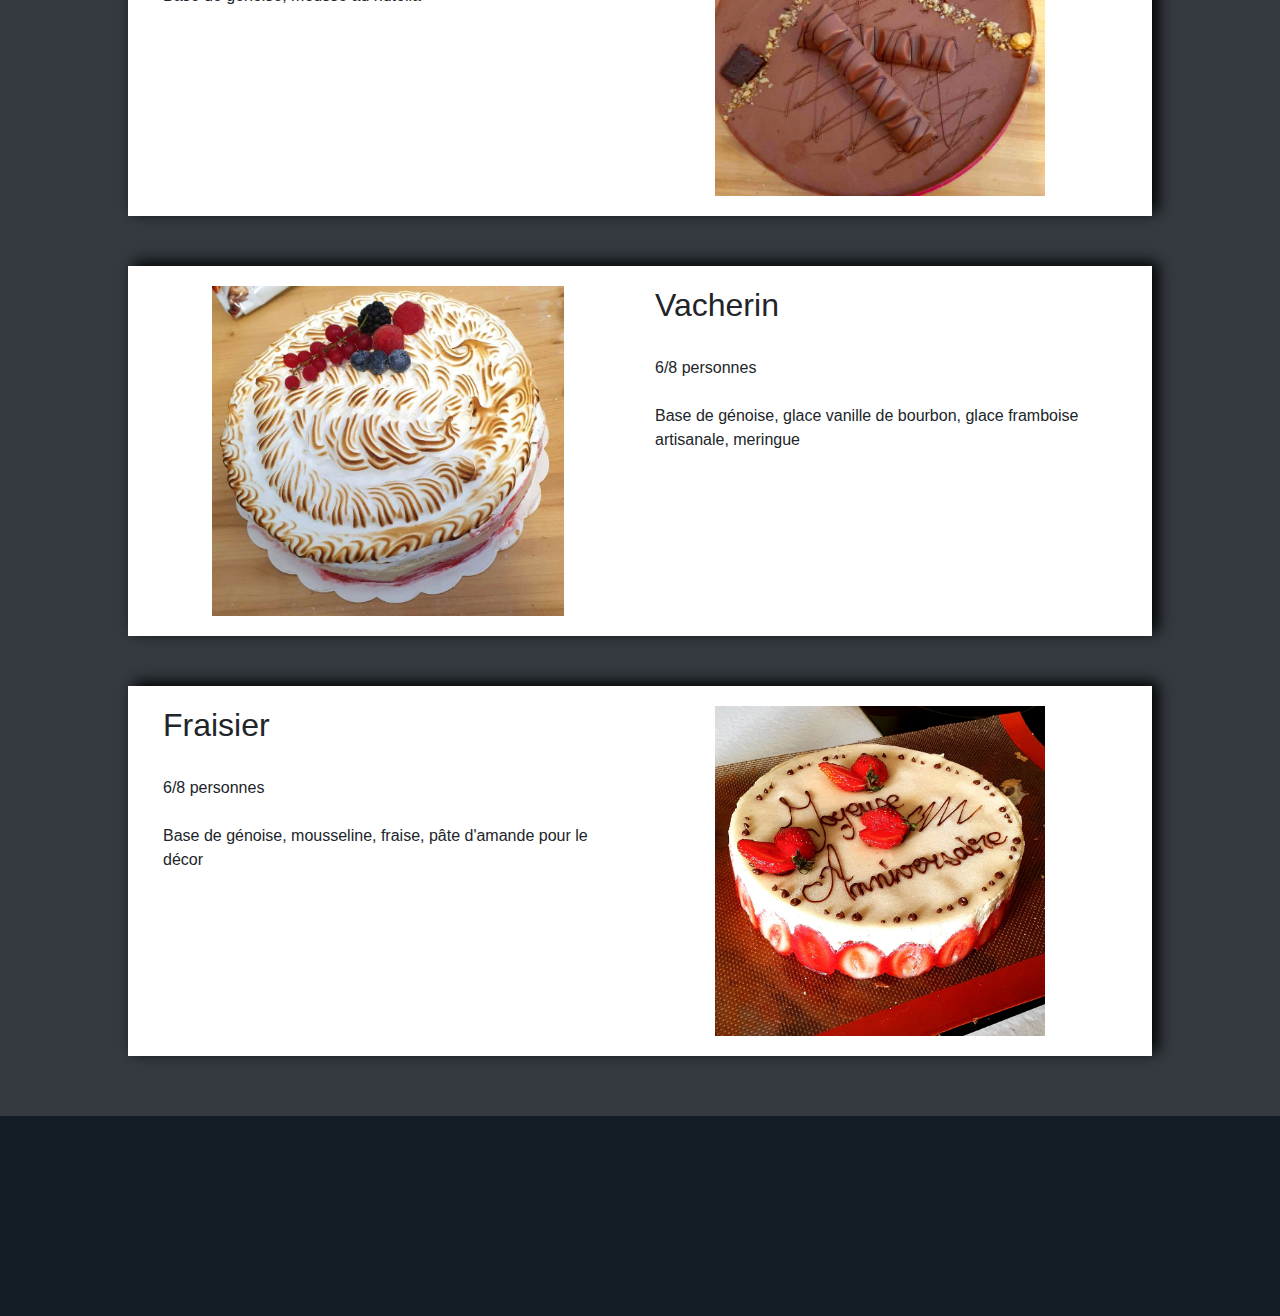
==== commit ab764edd: "add paris-brest, tarte fruits rouges" ====
--- a/gateau.html
+++ b/gateau.html
@@ -37,6 +37,51 @@
     <div class="container">
       <div class="row">
           <div class="col-6">
+              <h2> Paris brest </h2>
+              <br>
+              <div>
+                  6/8 personnes
+              </div>
+              <br>
+              <div>
+                  Pâte à choux, crème au beurre praliné maison
+              </div>
+          </div>
+          <div class="col-6">
+              <div class="slideshow-container">
+                <div class="mySlides1">
+                    <img src="patisserie/gateau/paris_brest.jpg" class="img-patisserie myImg">
+                </div>
+
+                <div class="mySlides1">
+                    <img src="patisserie/gateau/paris_brest2.jpg" class="img-patisserie myImg">
+                </div>
+
+                <a class="prev" onclick="plusSlides(-1, 0)">&#10094;</a>
+                <a class="next" onclick="plusSlides(1, 0)">&#10095;</a>
+              </div>
+          </div>
+      </div>
+
+      <div class="row">
+        <div class="col-6">
+              <img src="patisserie/gateau/framboisier.jpg" class="img-patisserie myImg">
+        </div>
+          <div class="col-6">
+              <h2> Framboisier</h2>
+              <br>
+              <div>
+                  10/12 personnes
+              </div>
+              <br>
+              <div>
+                  Génoise, mousseline, framboises
+              </div>
+          </div>
+      </div>
+
+      <div class="row">
+          <div class="col-6">
               <h2> 3 chocolats </h2>
               <br>
               <div>
@@ -185,6 +230,26 @@
         span.onclick = function() {
             modal.style.display = "none";
         }
+
+        var slideIndex = [1,1];
+        var slideId = ["mySlides1", "mySlides2"]
+        showSlides(1, 0);
+        showSlides(1, 1);
+
+        function plusSlides(n, no) {
+          showSlides(slideIndex[no] += n, no);
+        }
+
+        function showSlides(n, no) {
+          var i;
+          var x = document.getElementsByClassName(slideId[no]);
+          if (n > x.length) {slideIndex[no] = 1}
+          if (n < 1) {slideIndex[no] = x.length}
+          for (i = 0; i < x.length; i++) {
+             x[i].style.display = "none";
+          }
+          x[slideIndex[no]-1].style.display = "block";
+        }
     </script>
     <script src="https://code.jquery.com/jquery-3.2.1.slim.min.js" integrity="sha384-KJ3o2DKtIkvYIK3UENzmM7KCkRr/rE9/Qpg6aAZGJwFDMVNA/GpGFF93hXpG5KkN" crossorigin="anonymous"></script>
     <script src="https://cdnjs.cloudflare.com/ajax/libs/popper.js/1.12.9/umd/popper.min.js" integrity="sha384-ApNbgh9B+Y1QKtv3Rn7W3mgPxhU9K/ScQsAP7hUibX39j7fakFPskvXusvfa0b4Q" crossorigin="anonymous"></script>
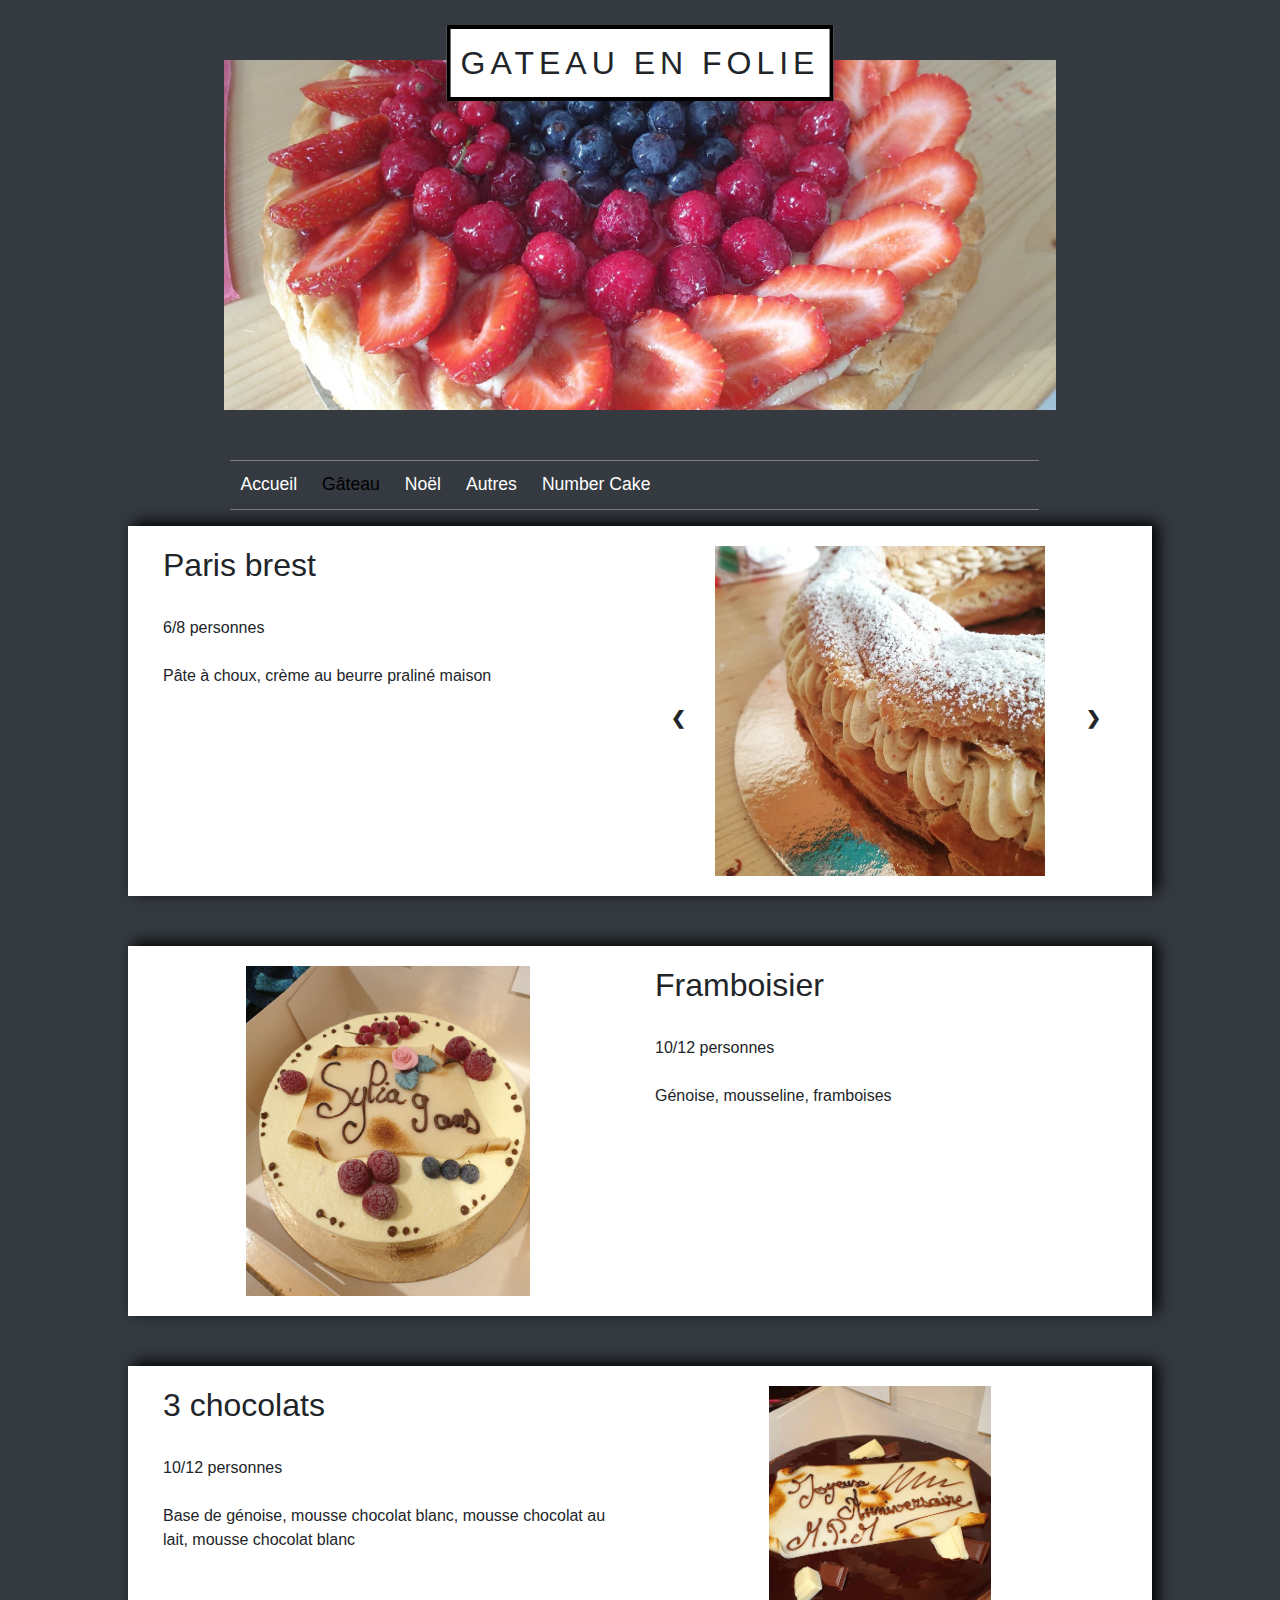
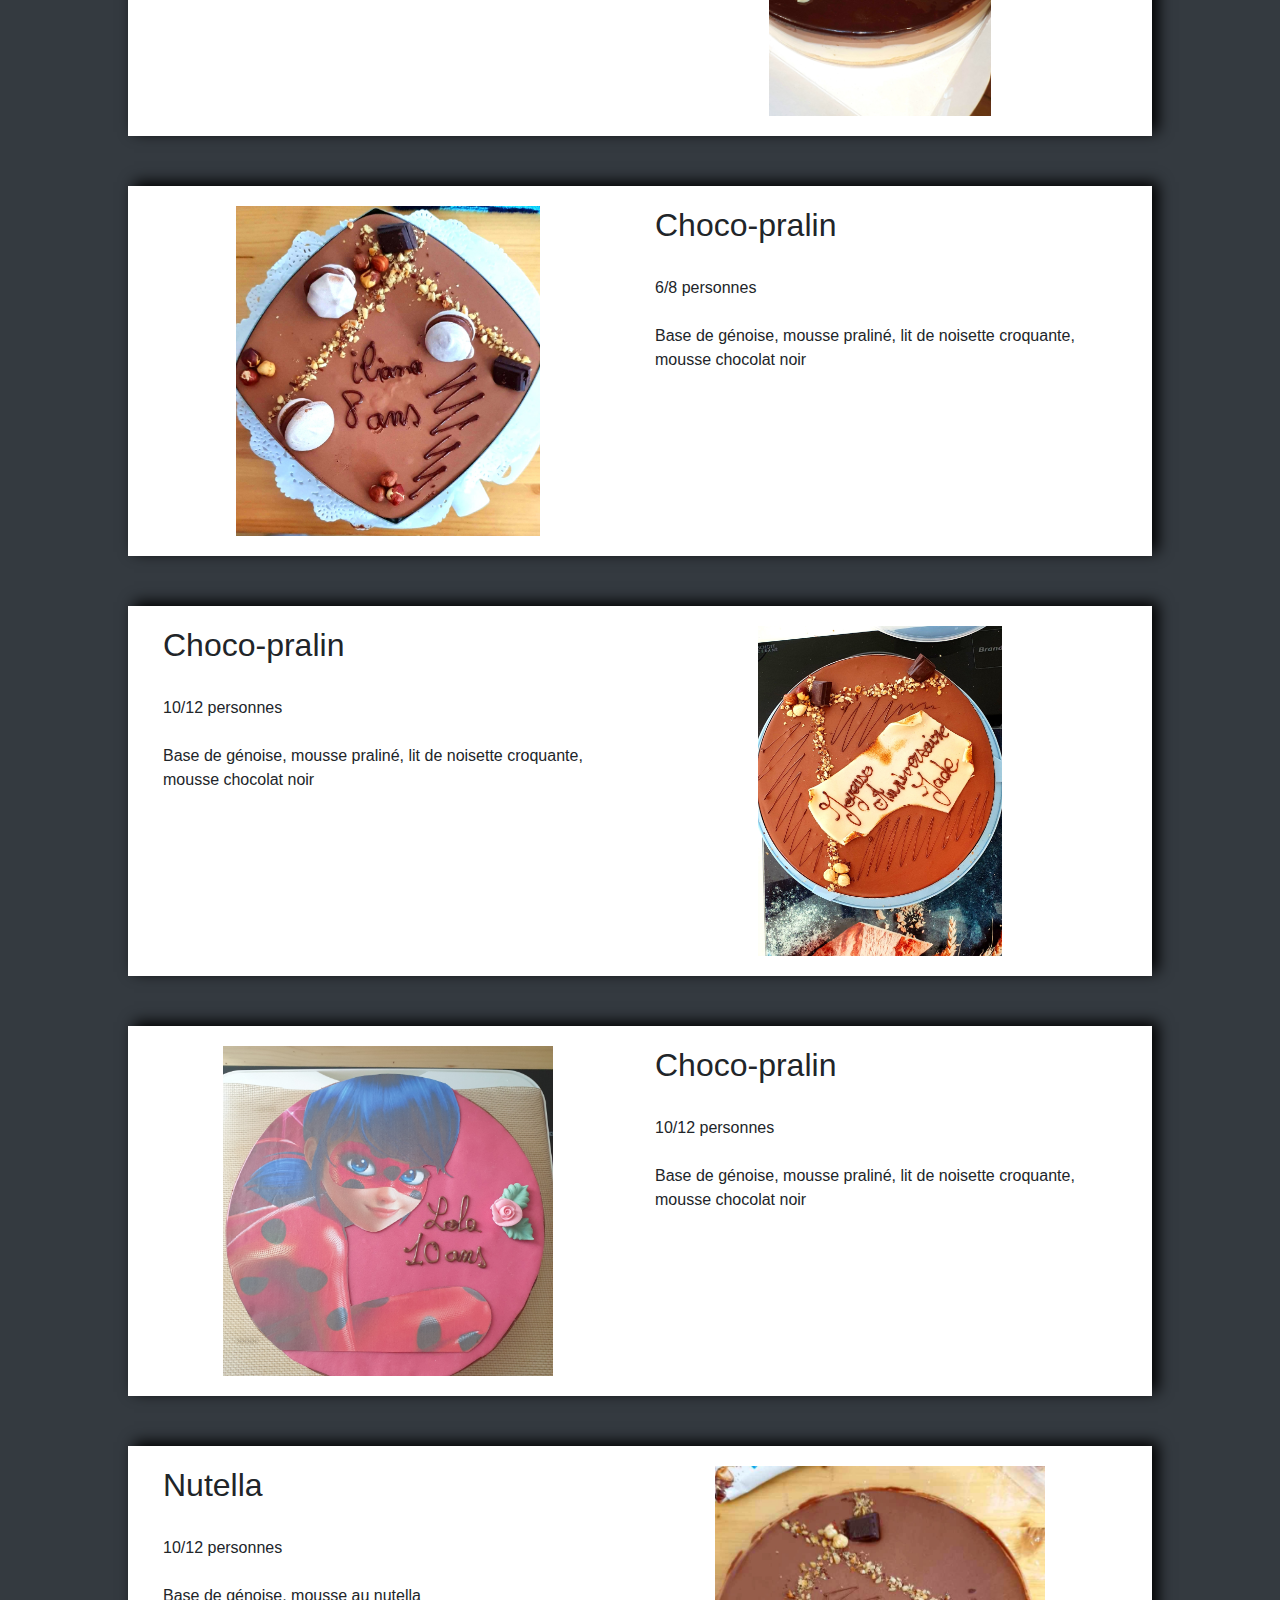
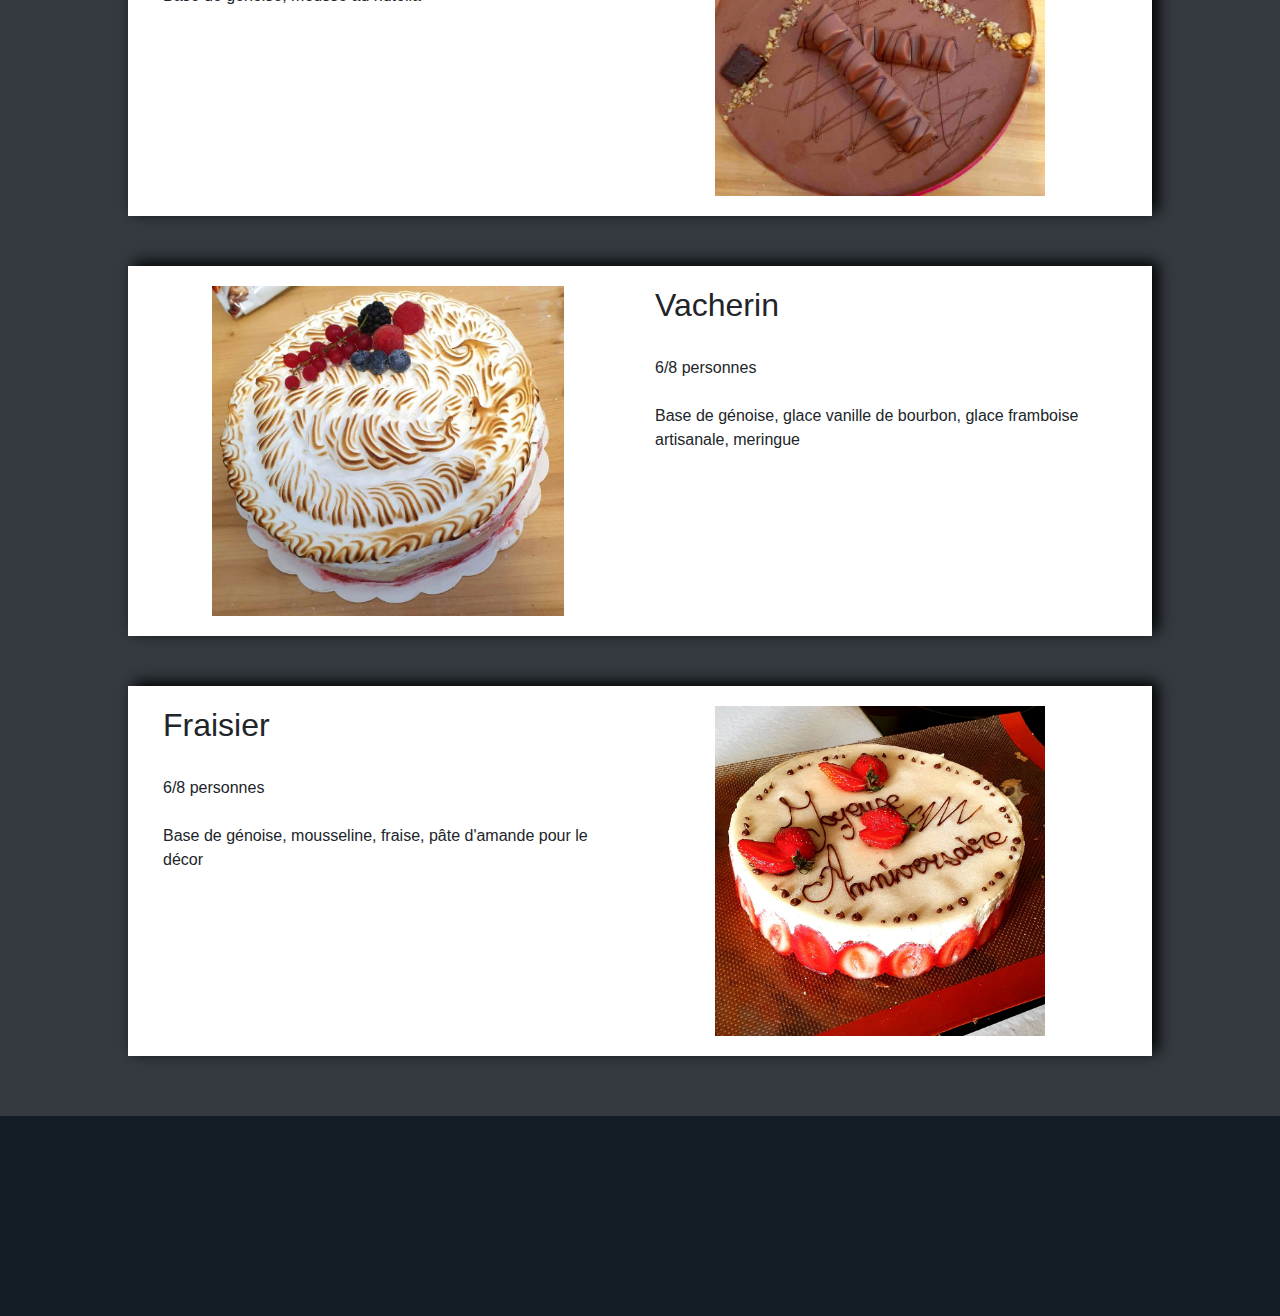
==== commit 37206e13: "add couronne des rois pictures" ====
--- a/gateau.html
+++ b/gateau.html
@@ -234,7 +234,6 @@
         var slideIndex = [1,1];
         var slideId = ["mySlides1", "mySlides2"]
         showSlides(1, 0);
-        showSlides(1, 1);
 
         function plusSlides(n, no) {
           showSlides(slideIndex[no] += n, no);
@@ -248,7 +247,7 @@
           for (i = 0; i < x.length; i++) {
              x[i].style.display = "none";
           }
-          x[slideIndex[no]-1].style.display = "block";
+            x[slideIndex[no]-1].style.display = "block";
         }
     </script>
     <script src="https://code.jquery.com/jquery-3.2.1.slim.min.js" integrity="sha384-KJ3o2DKtIkvYIK3UENzmM7KCkRr/rE9/Qpg6aAZGJwFDMVNA/GpGFF93hXpG5KkN" crossorigin="anonymous"></script>
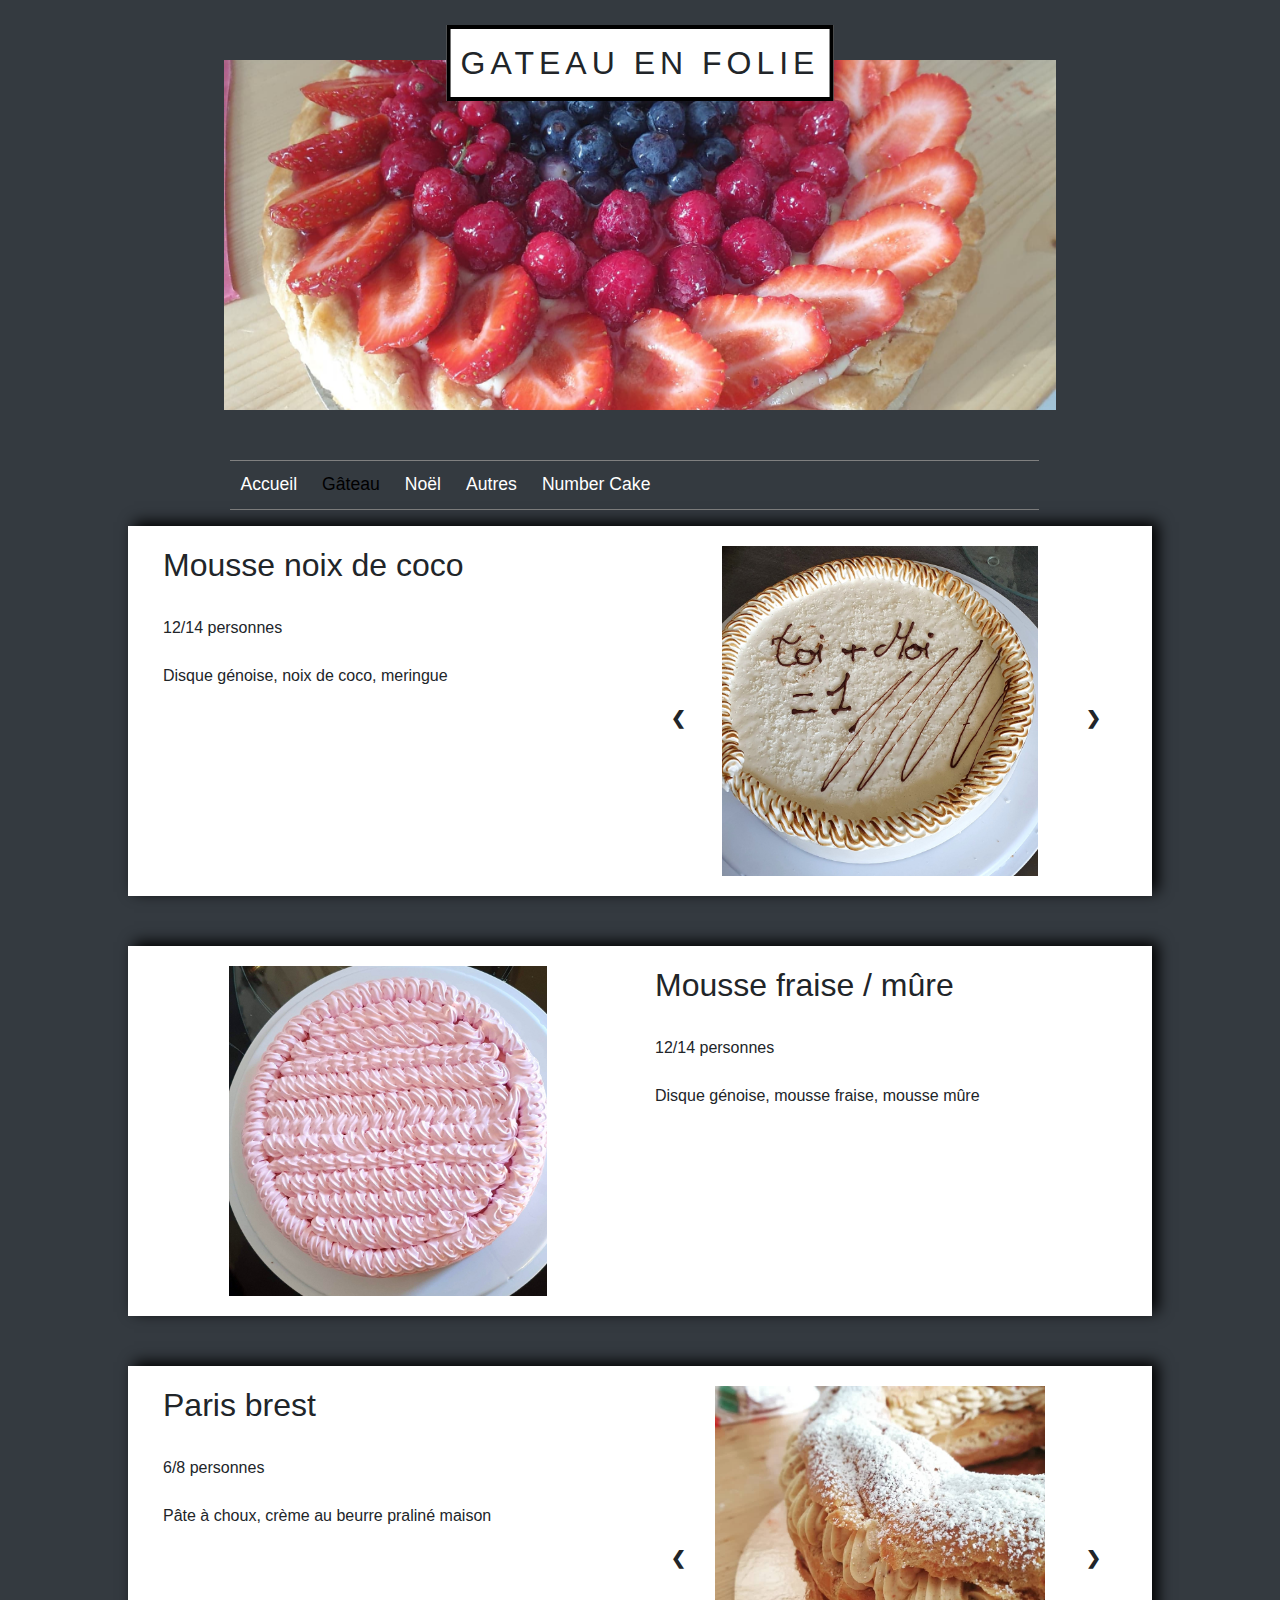
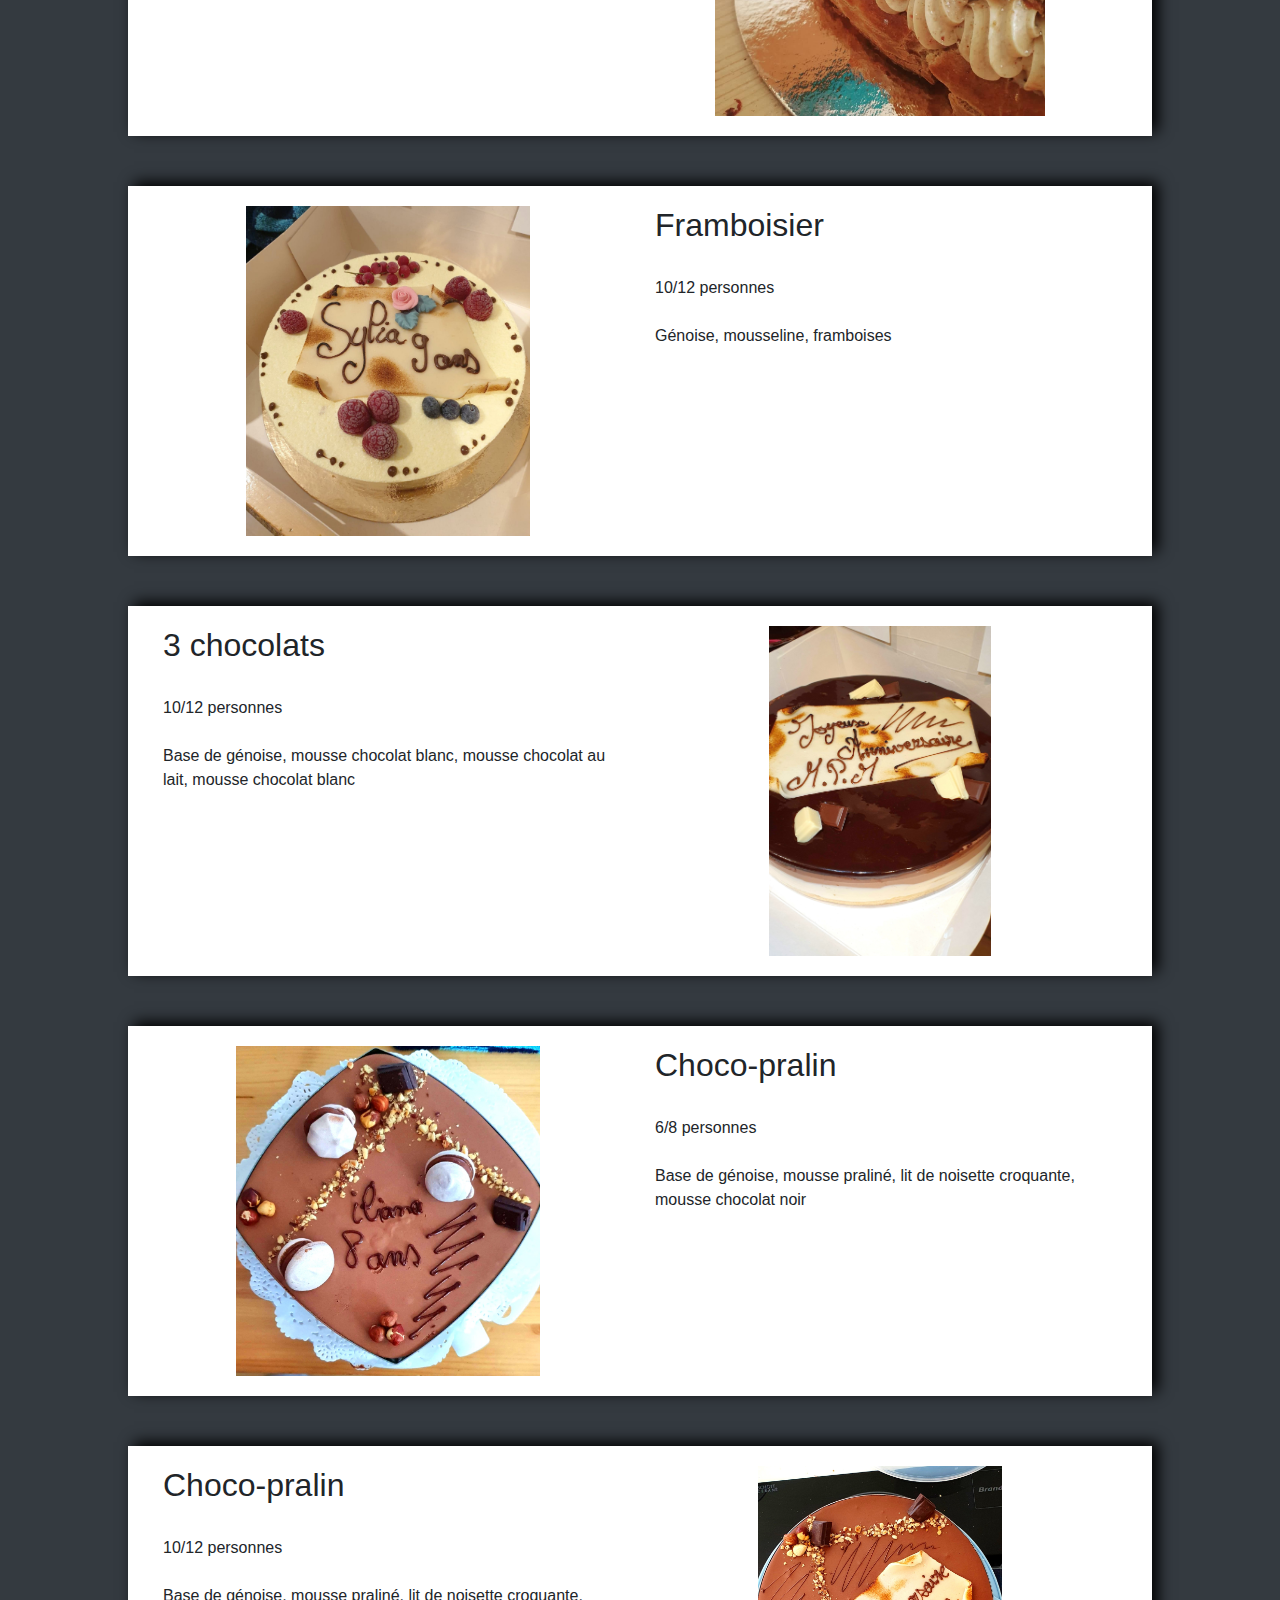
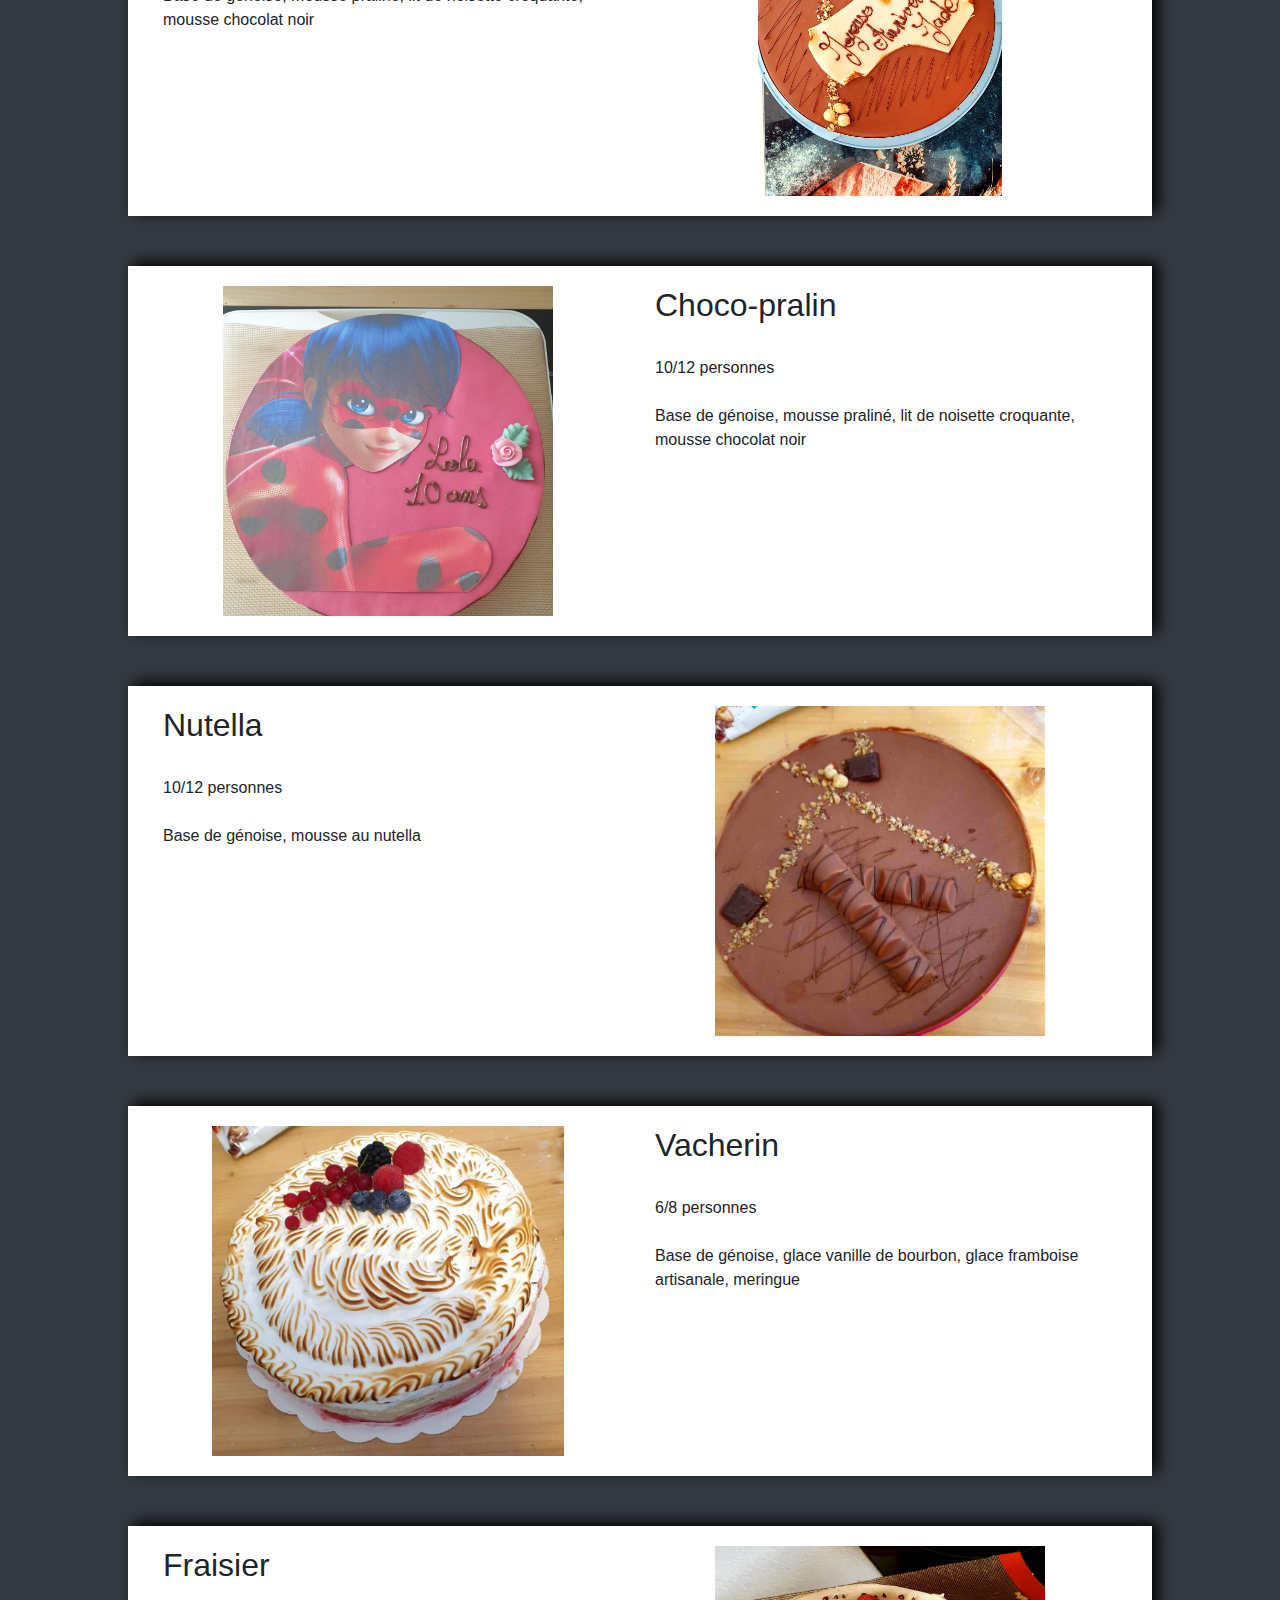
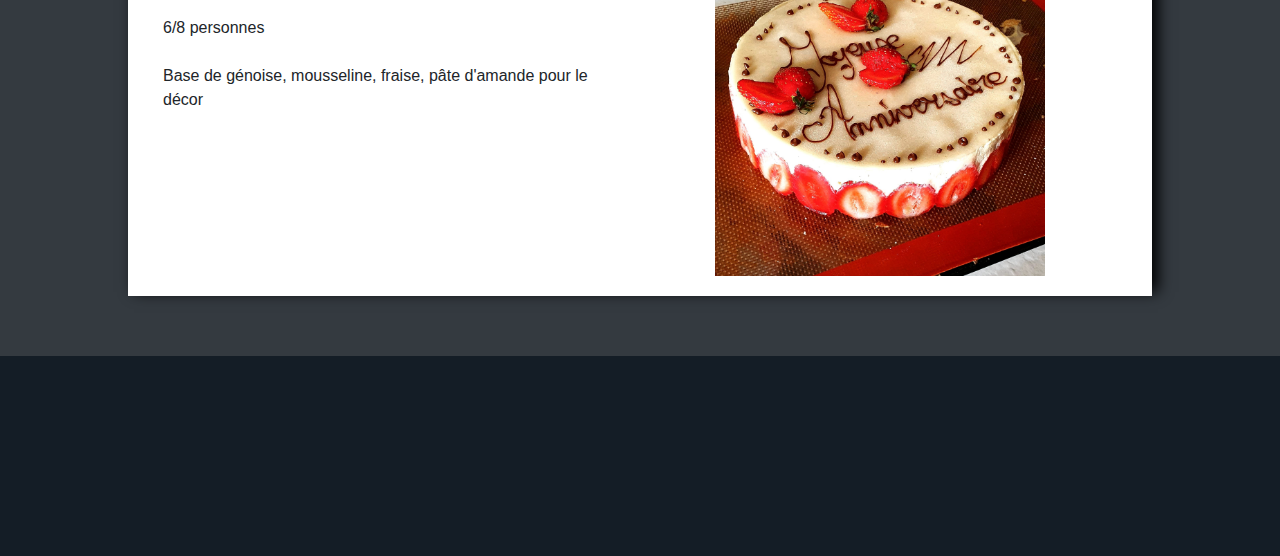
==== commit 5fd580f5: "new cake" ====
--- a/gateau.html
+++ b/gateau.html
@@ -37,6 +37,51 @@
     <div class="container">
       <div class="row">
           <div class="col-6">
+              <h2> Mousse noix de coco </h2>
+              <br>
+              <div>
+                  12/14 personnes
+              </div>
+              <br>
+              <div>
+                  Disque génoise, noix de coco, meringue
+              </div>
+          </div>
+          <div class="col-6">
+              <div class="slideshow-container">
+                <div class="mySlides2">
+                    <img src="patisserie/gateau/noix_coco.jpg" class="img-patisserie myImg">
+                </div>
+
+                <div class="mySlides2">
+                    <img src="patisserie/gateau/noix_coco_2.jpg" class="img-patisserie myImg">
+                </div>
+
+                <a class="prev" onclick="plusSlides(-1, 1)">&#10094;</a>
+                <a class="next" onclick="plusSlides(1, 1)">&#10095;</a>
+              </div>
+          </div>
+      </div>
+
+      <div class="row">
+        <div class="col-6">
+              <img src="patisserie/gateau/mousse_fraise.jpg" class="img-patisserie myImg">
+        </div>
+          <div class="col-6">
+              <h2> Mousse fraise / mûre </h2>
+              <br>
+              <div>
+                  12/14 personnes
+              </div>
+              <br>
+              <div>
+                  Disque génoise, mousse fraise, mousse mûre
+              </div>
+          </div>
+      </div>
+
+      <div class="row">
+          <div class="col-6">
               <h2> Paris brest </h2>
               <br>
               <div>
@@ -234,6 +279,7 @@
         var slideIndex = [1,1];
         var slideId = ["mySlides1", "mySlides2"]
         showSlides(1, 0);
+        showSlides(1, 1);
 
         function plusSlides(n, no) {
           showSlides(slideIndex[no] += n, no);
